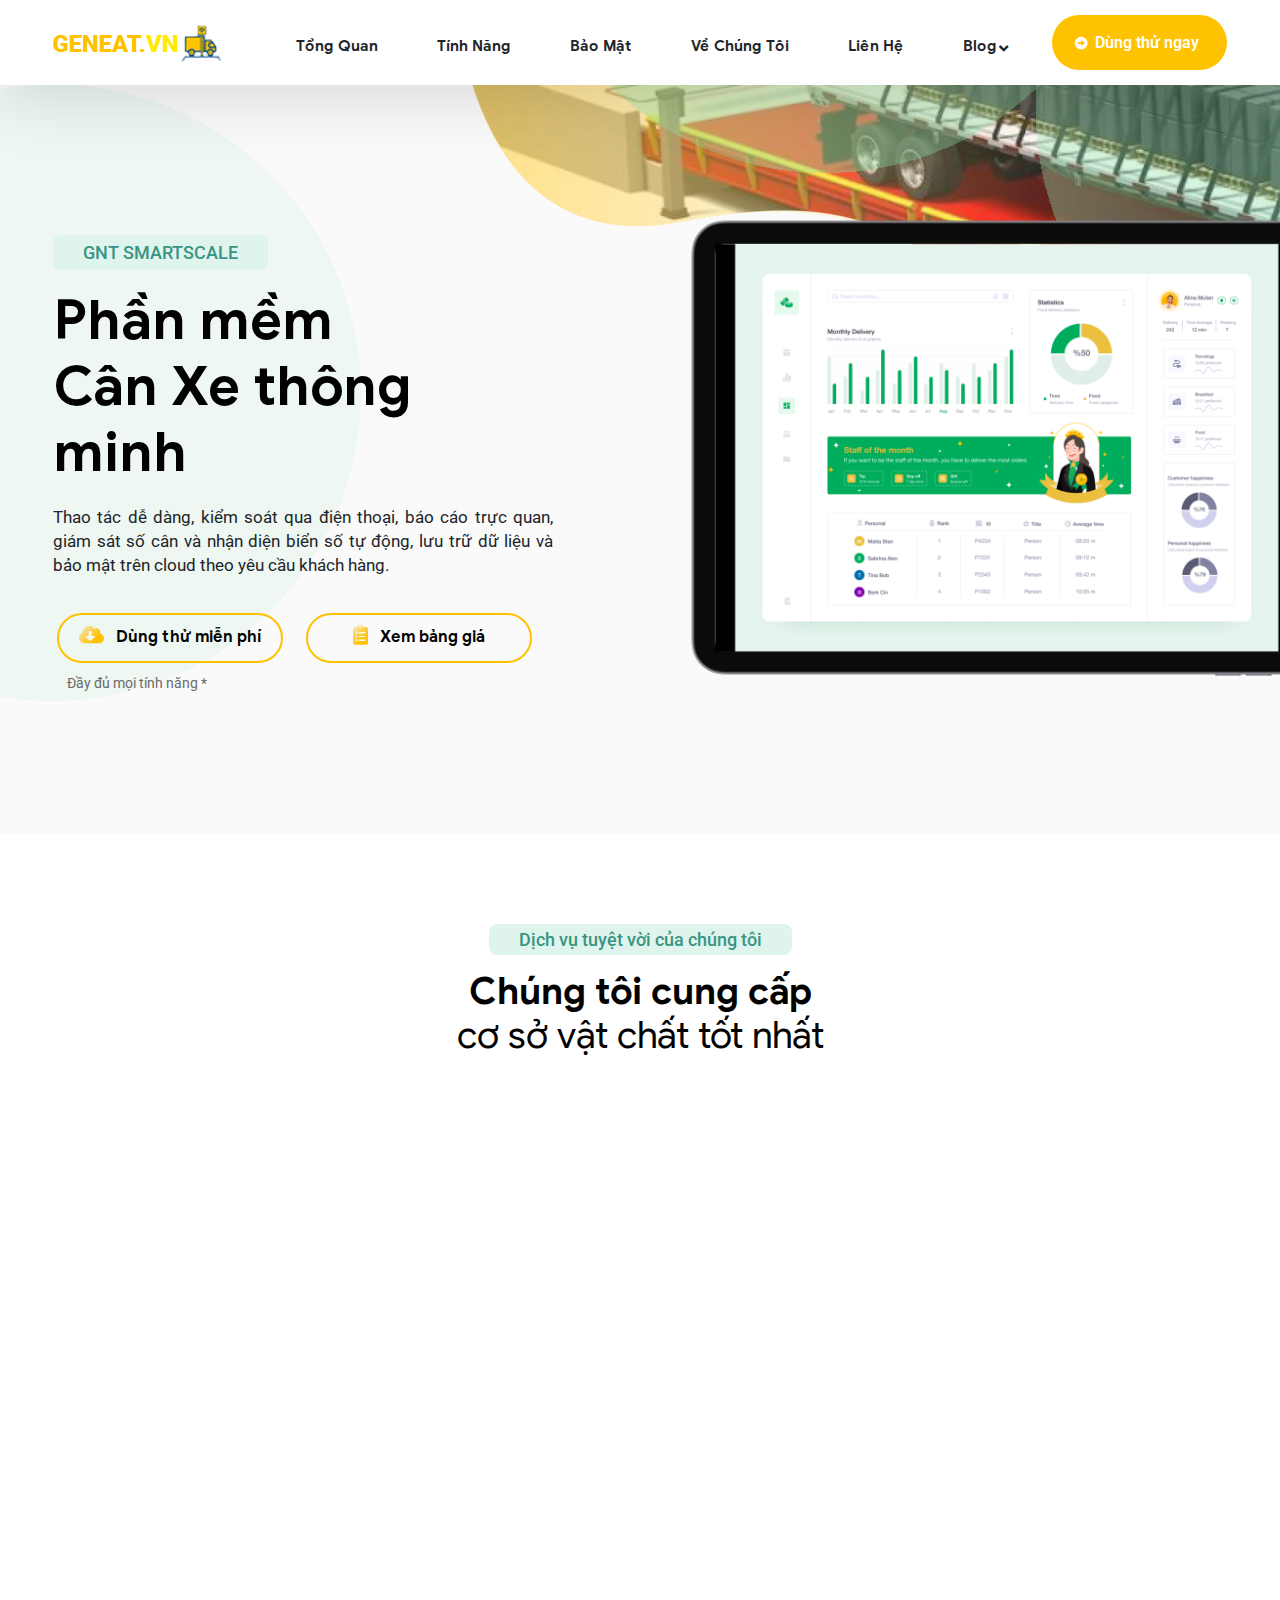
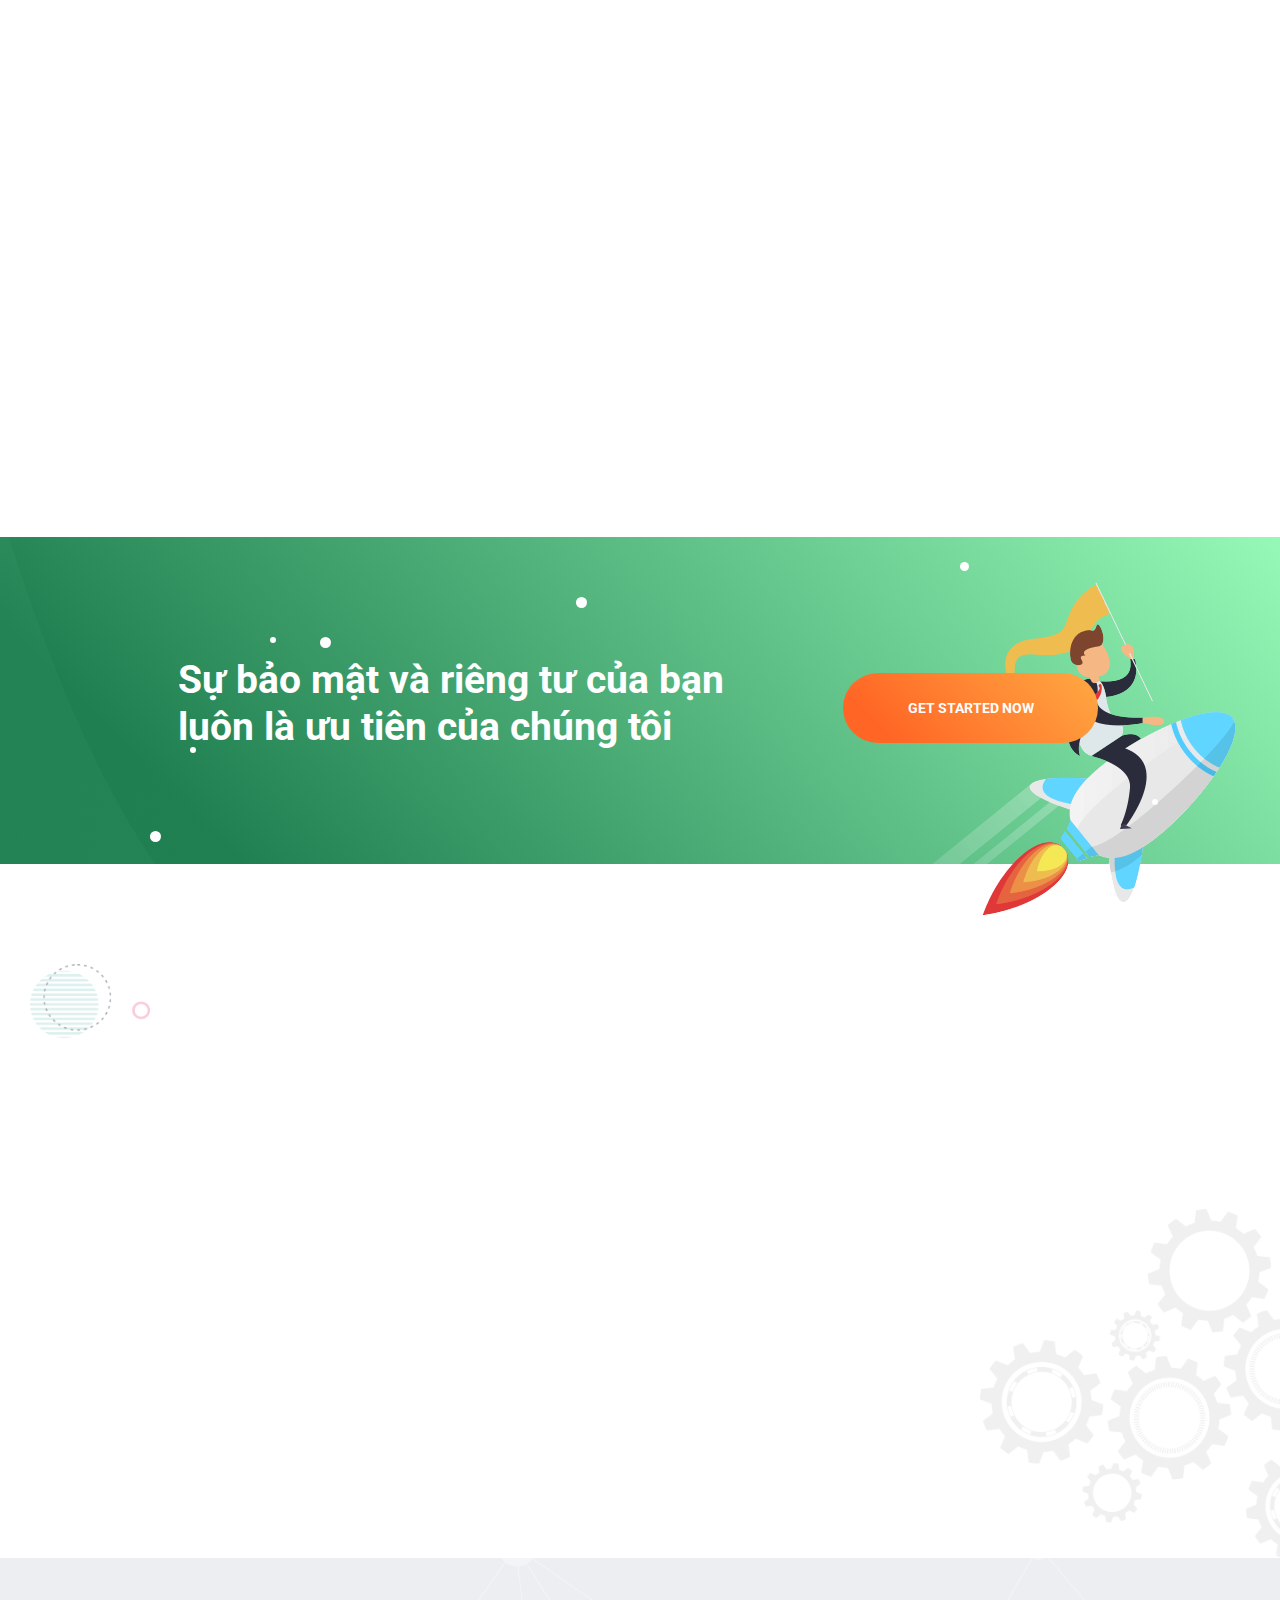
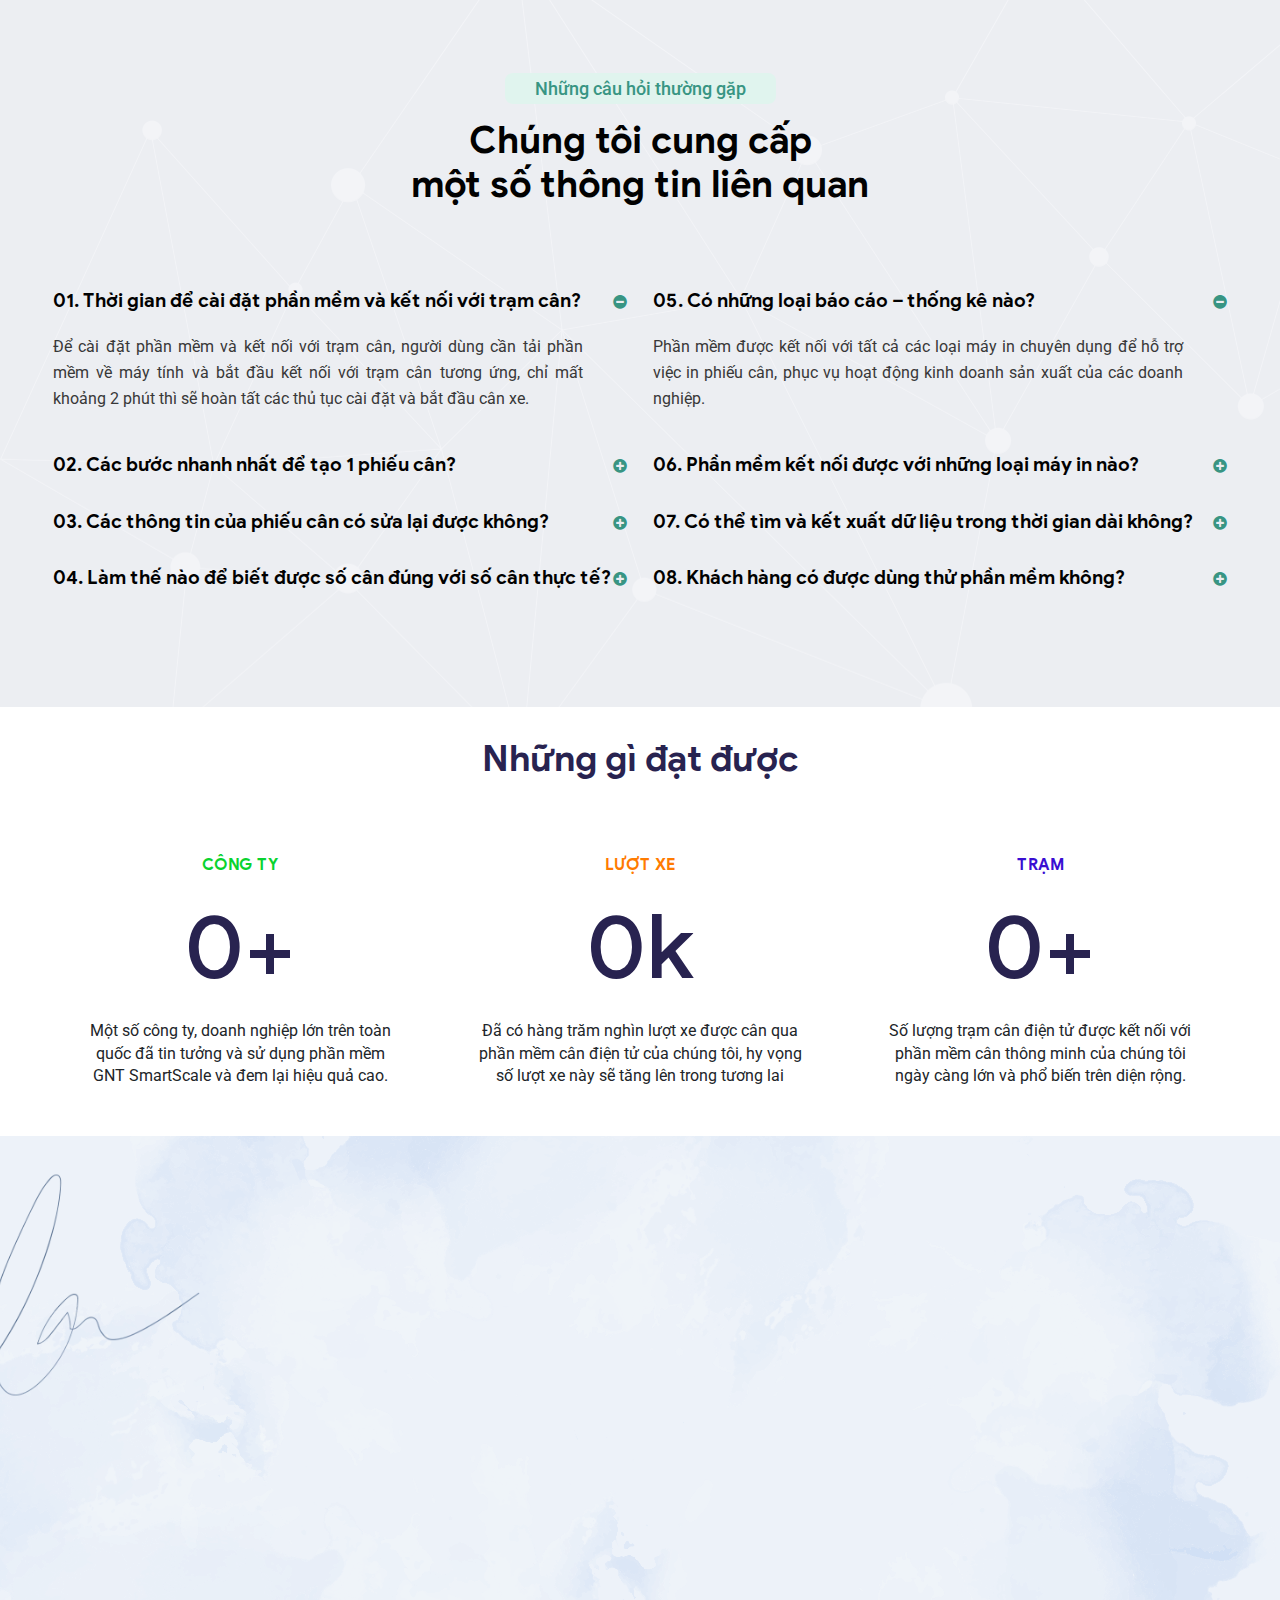
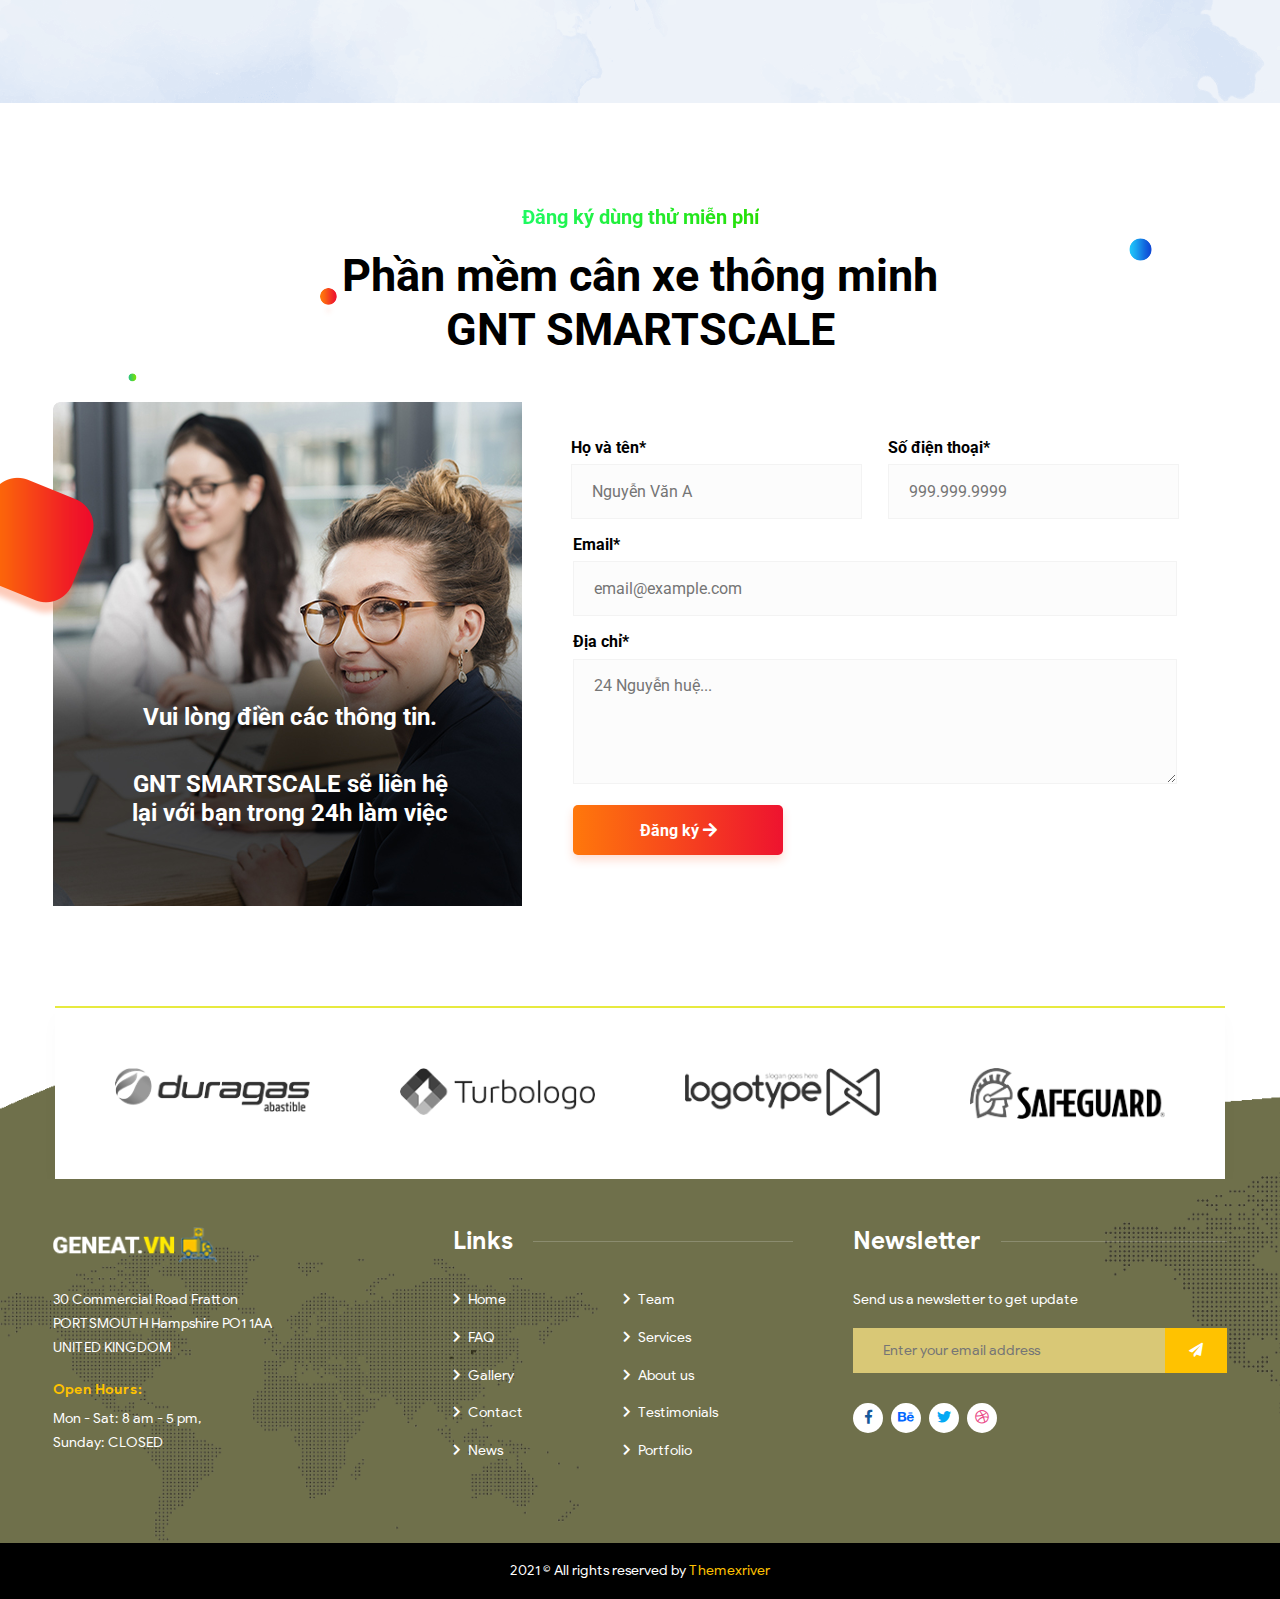
==== index.html @ 942cdf03 "First commit" ====
<!DOCTYPE html>
<html lang="en">
<head>
    <meta charset="UTF-8">
<!--    https://html.themexriver.com/Saasio/assets/img/its-2/about/ab2.jpg-->
    <title>Test</title>
    <link rel="stylesheet" href="assets/css/bootstrap.min.css">
    <link rel="stylesheet" href="assets/css/animate.css">
    <link rel="stylesheet" href="assets/css/fontawesome-all.css">
    <link rel="stylesheet" href="assets/css/owl.carousel.css">
    <link rel="stylesheet" href="assets/css/it-source.css">
    <link rel="stylesheet" href="assets/css/flaticon-8.css">
    <link rel="stylesheet" href="assets/css/business-1.css">
    <link rel="stylesheet" href="assets/css/business-2.css">
    <link rel="stylesheet" href="assets/css/style.css">
</head>
<body class="saas-classic">
<!-- preloader - start -->
<div id="preloader" class="saas-classic-preloader"></div>
<div class="up">
    <a href="#" id="scrollup" class="saas-classic-scrollup text-center"><i class="fas fa-angle-up"></i></a>
</div>
<!-- Start of header section
    ============================================= -->
<header id="header_main" class="saas_two_main_header">
    <div class="container">
        <div class="s_main_menu">
            <div class="row">
                <div class="col-md-2">
                    <div class="brand_logo">
                        <a href="!#"><img src="assets/img/saas-c/logo/logo.png" alt=""></a>
                    </div>
                </div>
                <div class="col-md-10">
                    <div class="main_menu_list clearfix float-right">
                        <nav class="s2-main-navigation  clearfix ul-li">
                            <ul id="main-nav" class="navbar-nav text-capitalize clearfix">
                                <li><a href="about.html" target="_blank">Tổng quan</a></li>
                                <li><a href="team.html" target="_blank">Tính năng</a></li>
                                <li><a href="service.html" target="_blank">Bảo mật</a></li>
                                <li><a href="contact.html" target="_blank">Về chúng tôi</a></li>
                                <li><a href="contact.html" target="_blank">Liên hệ</a></li>
                                <li class="dropdown">
                                    <a href="#">Blog</a>
                                    <ul class="dropdown-menu clearfix">
                                        <li><a target="_blank" href="blog.html">Blog Page</a></li>
                                        <li><a target="_blank" href="blog-single.html">Blog Details</a></li>
                                    </ul>
                                </li>
                            </ul>
                        </nav>
                        <div class="saas_sign_up_btn text-center">
                            <a href="#!"> Dùng thử ngay</a>
                        </div>
                    </div>
                </div>
            </div>
        </div>
        <!-- //desktop menu -->
        <div class="s2-mobile_menu relative-position">
            <div class="s2-mobile_menu_button s2-open_mobile_menu">
                <i class="fas fa-bars"></i>
            </div>
            <div class="s2-mobile_menu_wrap">
                <div class="mobile_menu_overlay s2-open_mobile_menu"></div>
                <div class="s2-mobile_menu_content">
                    <div class="s2-mobile_menu_close s2-open_mobile_menu">
                        <i class="far fa-times-circle"></i>
                    </div>
                    <div class="m-brand-logo text-center">
                        <a href="!#"><img src="assets/img/saas-c/logo/logo.png" alt=""></a>
                    </div>
                    <nav class="s2-mobile-main-navigation  clearfix ul-li">
                        <ul id="m-main-nav" class="navbar-nav text-capitalize clearfix">
                            <li><a href="about.html" target="_blank">Tổng quan</a></li>
                            <li><a href="team.html" target="_blank">Tính năng</a></li>
                            <li><a href="service.html" target="_blank">Bảo mật</a></li>
                            <li><a href="contact.html" target="_blank">Về chúng tôi</a></li>
                            <li><a href="contact.html" target="_blank">Liên hệ</a></li>
                            <li class="dropdown">
                                <a href="#">Blog</a>
                                <ul class="dropdown-menu clearfix">
                                    <li><a target="_blank" href="blog.html">Blog Page</a></li>
                                    <li><a target="_blank" href="blog-single.html">Blog Details</a></li>
                                </ul>
                            </li>
                        </ul>
                    </nav>
                </div>
            </div>
        </div>
    </div>
</header>
<!-- End of header section
    ============================================= -->

<!-- Start of Banner section
    ============================================= -->
<section id="saas_two_banner" class="saas_two_banner_section relative-position">
    <div class="container">
        <div class="row">
            <div class="col-md-12">
                <div class="s2-banner_area relative-position">
                    <div class="s2-banner_content saas2-headline pera-content">
                        <span class="s2-tilte_tag">GNT SMARTSCALE</span>
                        <h1>Phần mềm <br>Cân Xe thông minh
                        </h1>
                        <p>Thao tác dễ dàng, kiểm soát qua điện thoại, báo cáo trực quan, giám sát số cân và nhận diện biển số tự động, lưu trữ dữ liệu và bảo mật trên cloud theo yêu cầu khách hàng.</p>
                        <div class="banner_btn">
                            <a href="#"><i class="fas fa-cloud-download-alt"></i> Dùng thử miễn phí</a>
                            <a href="#"><i class="fas fa-clipboard-list"></i> Xem bảng giá</a>
                            <span>Đầy đủ mọi tính năng *</span>
                        </div>
                    </div>
                    <div class="banner_mockup">
                        <img src="assets/img/saas-c/banner/b-laptop.png" alt="">
                    </div>
                </div>
            </div>
        </div>
    </div>
    <div class="s2-banner_shape1 position-absolute" data-parallax='{"y" : 100}'><img src="assets/img/saas-c/banner/b-shape4.png" alt=""></div>
    <div class="s2-banner_shape2 position-absolute"><img src="assets/img/saas-c/banner/b-shape3.png" alt=""></div>
    <div class="s2-banner_shape3 position-absolute"><img src="assets/img/saas-c/banner/b-shape2.png" alt=""></div>
</section>
<!-- End of Banner section
    ============================================= -->

<!-- Start of service  section
    ============================================= -->
<section id="saas_two_service" class="saas_two_service_section">
    <div class="container">
        <div class="saas_two_section_title saas2-headline text-center">
            <span class="title_tag">Dịch vụ tuyệt vời của chúng tôi</span>
            <h2>Chúng tôi cung cấp <span><br>cơ sở vật chất tốt nhất
                    </span> </h2>
        </div>
        <!-- /section title -->
        <div class="service_content">
            <div class="row justify-content-md-center">
                <div class="col-lg-4 col-md-6  wow fadeFromUp" data-wow-delay="0ms" data-wow-duration="1500ms">
                    <div class="service_content_box relative-position">
                        <div class="service_icon_box relative-position">
                            <div class="upper_icon">
                                <svg height="463pt" viewBox="0 -8 463.99398 463" width="463pt" xmlns="http://www.w3.org/2000/svg"> <path d="m384 48.496094c0-13.253906-10.746094-24-24-24h-24c0-13.253906-10.746094-24-24-24s-24 10.746094-24 24h-32c0-13.253906-10.746094-24-24-24s-24 10.746094-24 24h-32c0-13.253906-10.746094-24-24-24s-24 10.746094-24 24h-32c0-13.253906-10.746094-24-24-24s-24 10.746094-24 24h-24c-13.253906 0-24 10.746094-24 24v336c0 4.417968 3.582031 8 8 8h24v24c0 4.417968 3.582031 8 8 8h210.664062c.105469 0 .183594-.054688.28125-.054688 42.371094 29.222656 97.617188 32 142.707032 7.167969 45.089844-24.828125 72.277344-73.003906 70.234375-124.433594-2.042969-51.433593-32.96875-97.296875-79.886719-118.472656zm-80-24c0-4.417969 3.582031-8 8-8s8 3.582031 8 8v24h-16zm-80 0c0-4.417969 3.582031-8 8-8s8 3.582031 8 8v24h-16zm-80 0c0-4.417969 3.582031-8 8-8s8 3.582031 8 8v24h-16zm-80 0c0-4.417969 3.582031-8 8-8s8 3.582031 8 8v24h-16zm-48 24c0-4.417969 3.582031-8 8-8h24v16c0 4.417968 3.582031 8 8 8h32c4.417969 0 8-3.582032 8-8v-16h32v16c0 4.417968 3.582031 8 8 8h32c4.417969 0 8-3.582032 8-8v-16h32v16c0 4.417968 3.582031 8 8 8h32c4.417969 0 8-3.582032 8-8v-16h32v16c0 4.417968 3.582031 8 8 8h32c4.417969 0 8-3.582032 8-8v-16h24c4.417969 0 8 3.582031 8 8v40h-352zm32 344h170.265625c4.082031 5.671875 8.597656 11.019531 13.503906 16h-183.769531zm400-80c0 66.273437-53.726562 120-120 120s-120-53.726563-120-120c0-66.273438 53.726562-120 120-120 66.242188.074218 119.925781 53.757812 120 120zm-120-136c-47.785156-.03125-92.074219 25.03125-116.648438 66.011718-24.574218 40.976563-25.824218 91.855469-3.289062 133.988282h-192.0625v-272h352v78.023437c-12.957031-3.996093-26.441406-6.027343-40-6.023437zm0 0"/> <path d="m72 136.496094c-13.253906 0-24 10.746094-24 24s10.746094 24 24 24 24-10.746094 24-24-10.746094-24-24-24zm0 32c-4.417969 0-8-3.582032-8-8 0-4.417969 3.582031-8 8-8s8 3.582031 8 8c0 4.417968-3.582031 8-8 8zm0 0"/> <path d="m152 136.496094c-13.253906 0-24 10.746094-24 24s10.746094 24 24 24 24-10.746094 24-24-10.746094-24-24-24zm0 32c-4.417969 0-8-3.582032-8-8 0-4.417969 3.582031-8 8-8s8 3.582031 8 8c0 4.417968-3.582031 8-8 8zm0 0"/> <path d="m232 136.496094c-13.253906 0-24 10.746094-24 24s10.746094 24 24 24 24-10.746094 24-24-10.746094-24-24-24zm0 32c-4.417969 0-8-3.582032-8-8 0-4.417969 3.582031-8 8-8s8 3.582031 8 8c0 4.417968-3.582031 8-8 8zm0 0"/> <path d="m72 200.496094c-13.253906 0-24 10.746094-24 24s10.746094 24 24 24 24-10.746094 24-24-10.746094-24-24-24zm0 32c-4.417969 0-8-3.582032-8-8 0-4.417969 3.582031-8 8-8s8 3.582031 8 8c0 4.417968-3.582031 8-8 8zm0 0"/> <path d="m152 200.496094c-13.253906 0-24 10.746094-24 24s10.746094 24 24 24 24-10.746094 24-24-10.746094-24-24-24zm0 32c-4.417969 0-8-3.582032-8-8 0-4.417969 3.582031-8 8-8s8 3.582031 8 8c0 4.417968-3.582031 8-8 8zm0 0"/> <path d="m72 264.496094c-13.253906 0-24 10.746094-24 24s10.746094 24 24 24 24-10.746094 24-24-10.746094-24-24-24zm0 32c-4.417969 0-8-3.582032-8-8 0-4.417969 3.582031-8 8-8s8 3.582031 8 8c0 4.417968-3.582031 8-8 8zm0 0"/> <path d="m152 264.496094c-13.253906 0-24 10.746094-24 24s10.746094 24 24 24 24-10.746094 24-24-10.746094-24-24-24zm0 32c-4.417969 0-8-3.582032-8-8 0-4.417969 3.582031-8 8-8s8 3.582031 8 8c0 4.417968-3.582031 8-8 8zm0 0"/> <path d="m224 312.496094c0 57.4375 46.5625 104 104 104s104-46.5625 104-104-46.5625-104-104-104c-57.410156.066406-103.933594 46.589844-104 104zm192 0h-16c-4.417969 0-8 3.582031-8 8 0 4.417968 3.582031 8 8 8h14.472656c-7.214844 38.722656-39.253906 67.953125-78.472656 71.59375v-15.59375c0-4.417969-3.582031-8-8-8s-8 3.582031-8 8v15.59375c-39.21875-3.640625-71.257812-32.871094-78.472656-71.59375h14.472656c4.417969 0 8-3.582032 8-8 0-4.417969-3.582031-8-8-8h-16c.058594-45.46875 34.722656-83.421875 80-87.589844v15.589844c0 4.417968 3.582031 8 8 8s8-3.582032 8-8v-15.589844c45.277344 4.167969 79.941406 42.121094 80 87.589844zm0 0"/> <path d="m329.71875 308.65625-11.0625-16.597656c-2.453125-3.675782-7.421875-4.667969-11.097656-2.21875-3.675782 2.453125-4.667969 7.421875-2.214844 11.097656l16 24c1.261719 1.882812 3.261719 3.144531 5.503906 3.472656.382813.058594.765625.089844 1.152344.085938 1.871094.003906 3.683594-.652344 5.121094-1.847656l48-40c3.398437-2.828126 3.859375-7.875 1.03125-11.269532-2.828125-3.398437-7.875-3.863281-11.273438-1.035156zm0 0"/> </svg>
                            </div>
                            <div class="lower_icon">
                                <svg version="1.1"  xmlns="http://www.w3.org/2000/svg" xmlns:xlink="http://www.w3.org/1999/xlink" x="0px" y="0px" viewBox="0 0 512 512"  xml:space="preserve"> <g> <g> <path d="M256,0c-74.439,0-135,60.561-135,135s60.561,135,135,135s135-60.561,135-135S330.439,0,256,0z"/> </g> </g> <g> <g> <path d="M423.966,358.195C387.006,320.667,338.009,300,286,300h-60c-52.008,0-101.006,20.667-137.966,58.195 C51.255,395.539,31,444.833,31,497c0,8.284,6.716,15,15,15h420c8.284,0,15-6.716,15-15 C481,444.833,460.745,395.539,423.966,358.195z"/> </g> </g> </svg>
                            </div>
                        </div>
                        <div class="service_text_box saas2-headline pera-content">
                            <h3>Giao diện thân thiện</h3>
                            <p>Tích hợp các thông tin cơ bản và đầy đủ nhất của một phiếu cân, nhưng vẫn tối ưu được thao tác, chỉ mất 5-6s/lần cân.</p>
                        </div>
                    </div>
                </div>
                <!-- /service-content -->
                <div class="col-lg-4 col-md-6 wow fadeFromUp" data-wow-delay="300ms" data-wow-duration="1500ms">
                    <div class="service_content_box relative-position">
                        <div class="service_icon_box relative-position">
                            <div class="upper_icon">
                                <svg version="1.1"  xmlns="http://www.w3.org/2000/svg" xmlns:xlink="http://www.w3.org/1999/xlink" x="0px" y="0px" viewBox="0 0 512 512"  xml:space="preserve"> <g> <g> <path d="M503.706,230.013h-10.817c-5.851-53.728-29.947-104.087-68.381-142.522c-23.295-23.295-50.978-41.316-81.129-53.21 h118.012c3.47,10.273,13.193,17.693,24.622,17.693c14.329,0,25.987-11.658,25.987-25.987C512,11.658,500.342,0,486.013,0 c-11.43,0-21.152,7.42-24.622,17.693H281.987v-9.4c0-4.58-3.713-8.294-8.294-8.294h-35.387c-4.58,0-8.294,3.713-8.294,8.294v9.4 H50.609C47.139,7.42,37.417,0,25.987,0C11.658,0,0,11.658,0,25.987c0,14.329,11.658,25.987,25.987,25.987 c11.43,0,21.152-7.42,24.622-17.693h118.013c-30.153,11.894-57.834,29.915-81.13,53.212 c-38.435,38.434-62.53,88.793-68.381,142.521H8.294c-4.58,0-8.294,3.713-8.294,8.294v35.387c0,4.58,3.713,8.294,8.294,8.294H43.68 c4.58,0,8.294-3.713,8.294-8.294v-35.387c0-4.58-3.713-8.294-8.294-8.294h-7.882c5.779-49.305,28.091-95.46,63.424-130.792 c35.331-35.331,81.487-57.644,130.791-63.423v7.882c0,3.236,1.858,6.032,4.562,7.399l-109.95,236.815 c-1.295,2.789-0.94,6.065,0.921,8.513c0.563,0.741,54.672,72.695,59.892,147.406c-10.096,3.568-17.351,13.204-17.351,24.506 v17.693c0,14.329,11.658,25.987,25.987,25.987h123.853c14.329,0,25.987-11.658,25.987-25.987V468.32 c0-11.303-7.255-20.937-17.35-24.505c5.221-74.595,59.33-146.668,59.892-147.406c1.861-2.447,2.216-5.724,0.921-8.513 L277.425,51.079c2.704-1.367,4.562-4.163,4.562-7.399v-7.882c49.305,5.779,95.46,28.091,130.792,63.424 c35.332,35.332,57.644,81.488,63.423,130.792h-7.882c-4.58,0-8.294,3.713-8.294,8.294v35.387c0,4.58,3.713,8.294,8.294,8.294 h35.387c4.58,0,8.294-3.713,8.294-8.294v-35.387C512,233.726,508.287,230.013,503.706,230.013z M486.013,16.587 c5.183,0,9.4,4.217,9.4,9.4c0,5.183-4.217,9.4-9.4,9.4s-9.4-4.217-9.4-9.4C476.613,20.804,480.83,16.587,486.013,16.587z M25.987,35.387c-5.183,0-9.4-4.217-9.4-9.4c0-5.183,4.217-9.4,9.4-9.4c5.183,0,9.4,4.217,9.4,9.4 C35.387,31.17,31.17,35.387,25.987,35.387z M35.387,265.4H16.587V246.6H26.61c0.019,0,0.038,0.002,0.056,0.002 c0.016,0,0.03-0.002,0.045-0.002h8.675V265.4z M246.6,16.587H265.4v18.799H246.6V16.587z M327.326,468.32v17.693 c0,5.183-4.216,9.4-9.4,9.4H194.073c-5.183,0-9.4-4.217-9.4-9.4V468.32c0-5.183,4.216-9.4,9.4-9.4h123.853 C323.11,458.92,327.326,463.137,327.326,468.32z M370.271,290.443c-11.983,16.831-55.262,82.018-60.229,151.889H201.958 c-4.967-69.871-48.246-135.058-60.229-151.889L247.706,62.184v195.374c-15.215,3.731-26.54,17.479-26.54,33.828 c0,19.207,15.626,34.834,34.834,34.834s34.834-15.627,34.834-34.834c0-16.35-11.325-30.096-26.54-33.828V62.184L370.271,290.443z M256,273.14c10.061,0,18.246,8.185,18.246,18.246c0,10.061-8.185,18.246-18.246,18.246s-18.246-8.185-18.246-18.246 S245.939,273.14,256,273.14z M495.413,265.4h-18.799V246.6h8.676c0.016,0,0.03,0.002,0.045,0.002c0.019,0,0.038-0.002,0.056-0.002 h10.021V265.4z"/> </g> </g> <g> </g> <g> </g> <g> </g> <g> </g> <g> </g> <g> </g> <g> </g> <g> </g> <g> </g> <g> </g> <g> </g> <g> </g> <g> </g> <g> </g> <g> </g> </svg>
                            </div>
                            <div class="lower_icon">
                                <svg version="1.1"  xmlns="http://www.w3.org/2000/svg" xmlns:xlink="http://www.w3.org/1999/xlink" x="0px" y="0px" viewBox="0 0 512 512"  xml:space="preserve"> <g> <g> <path d="M0,45.511V307.2h512V45.511H0z M221.176,96.021l24.136,24.136l-45.511,45.511l-24.136-24.136L221.176,96.021z M290.823,256.69l-24.136-24.136l45.511-45.511l24.136,24.136L290.823,256.69z M199.801,256.69l-24.136-24.136L312.198,96.021 l24.136,24.136L199.801,256.69z"/> </g> </g> <g> <g> <polygon points="512,398.222 512,341.333 0,341.333 0,398.222 182.044,398.222 182.044,432.356 108.089,432.356 108.089,466.489 403.911,466.489 403.911,432.356 329.956,432.356 329.956,398.222 "/> </g> </g> </svg>
                            </div>
                        </div>
                        <div class="service_text_box saas2-headline pera-content">
                            <h3>Tương thích cao</h3>
                            <p>Phần mềm tương thích được với mọi loại đầu cân khác nhau, tất cả chỉ mất thời gian căn chỉnh tối đa khoảng 20-25s.</p>
                        </div>
                    </div>
                </div>
                <!-- /service-content -->
                <div class="col-lg-4 col-md-6 wow fadeFromUp" data-wow-delay="600ms" data-wow-duration="1500ms">
                    <div class="service_content_box relative-position">
                        <div class="service_icon_box relative-position">
                            <div class="upper_icon">
                                <svg version="1.1"  xmlns="http://www.w3.org/2000/svg" xmlns:xlink="http://www.w3.org/1999/xlink" x="0px" y="0px" viewBox="0 0 512 512"  xml:space="preserve"> <g> <g> <path d="M437.4,95.856L437.4,95.856L512,21.277L490.79,0.06L416.289,74.54H93.872V10.669H63.871V74.54H0v30.001h63.871v343.528 h343.528v63.871H437.4v-63.871h63.871v-30.001H437.4V95.856z M93.872,104.542h292.407L93.872,396.864V104.542z M407.4,418.069 h-0.001H115.096L407.4,125.85V418.069z"></path> </g> </g> <g> </g></svg> </div><div class="lower_icon"> <svg version="1.1"  xmlns="http://www.w3.org/2000/svg" xmlns:xlink="http://www.w3.org/1999/xlink" x="0px" y="0px" viewBox="0 0 512 512"  xml:space="preserve"> <g> <g> <path d="M437.4,95.856L437.4,95.856L512,21.277L490.79,0.06L416.289,74.54H93.872V10.669H63.871V74.54H0v30.001h63.871v343.528 h343.528v63.871H437.4v-63.871h63.871v-30.001H437.4V95.856z M93.872,104.542h292.407L93.872,396.864V104.542z M407.4,418.069 h-0.001H115.096L407.4,125.85V418.069z"></path> </g> </g> <g> </g></svg>
                        </div>
                        </div>
                        <div class="service_text_box saas2-headline pera-content">
                            <h3>Giám sát qua Điện thoại</h3>
                            <p>Bất cứ ở nơi nào, chỉ cần tải app về máy là người dùng có thể kiểm soát và quản lý một cách dễ dàng, mọi lúc mọi nơi.</p>
                        </div>
                    </div>
                </div>
                <!-- /service-content -->
                <div class="col-lg-4 col-md-6 wow fadeFromUp" data-wow-delay="0ms" data-wow-duration="1500ms">
                    <div class="service_content_box relative-position">
                        <div class="service_icon_box relative-position">
                            <div class="upper_icon">
                                <svg version="1.1"  xmlns="http://www.w3.org/2000/svg" xmlns:xlink="http://www.w3.org/1999/xlink" x="0px" y="0px" viewBox="0 0 512.002 512.002"  xml:space="preserve"> <g> <g> <path d="M507.461,355.884l-108.127-46.461l19.47-8.283c3.812-1.623,5.589-6.028,3.966-9.84c-1.621-3.812-6.024-5.59-9.841-3.966 l-35.615,15.152l-121.312,51.611l-121.311-51.611c-0.005-0.002-0.009-0.003-0.014-0.005L26.586,256.495l105.18-45.193 l121.297,51.604c0.939,0.399,1.939,0.599,2.938,0.599c0.999,0,1.999-0.2,2.938-0.599l121.297-51.604l105.179,45.194 l-44.713,19.022c-3.814,1.621-5.59,6.027-3.967,9.839c1.622,3.812,6.025,5.591,9.841,3.966l60.86-25.892 c2.764-1.175,4.56-3.886,4.565-6.89c0.006-3.004-1.781-5.721-4.541-6.906l-108.126-46.461l108.102-45.99 c2.764-1.175,4.56-3.886,4.565-6.89c0.006-3.004-1.781-5.721-4.541-6.906L258.962,36.613c-1.892-0.813-4.032-0.813-5.924,0 L97.815,103.31c-3.807,1.636-5.567,6.048-3.931,9.855c1.637,3.806,6.048,5.568,9.855,3.931L256,51.672l229.414,98.576L256,247.848 l-229.413-97.6l49.421-21.236c3.807-1.636,5.567-6.048,3.931-9.854c-1.637-3.806-6.047-5.568-9.855-3.931L4.541,143.39 c-2.76,1.185-4.547,3.902-4.541,6.906c0.006,3.003,1.802,5.714,4.565,6.89l108.102,45.991L4.541,249.637 c-2.76,1.185-4.547,3.902-4.541,6.906c0.006,3.004,1.802,5.714,4.565,6.89l108.102,45.991L4.541,355.884 c-2.76,1.185-4.547,3.902-4.541,6.906c0.006,3.003,1.802,5.714,4.565,6.89l248.497,105.719c0.939,0.399,1.939,0.599,2.938,0.599 c0.999,0,1.999-0.2,2.938-0.599l38.029-16.178c3.812-1.623,5.589-6.028,3.966-9.84c-1.623-3.814-6.029-5.588-9.841-3.966 l-35.091,14.929L26.586,362.742l105.18-45.193l121.297,51.604c0.939,0.399,1.939,0.599,2.938,0.599c0.999,0,1.999-0.2,2.938-0.599 l121.297-51.604l105.18,45.194l-166.55,70.855c-3.812,1.623-5.589,6.028-3.966,9.84c1.622,3.814,6.028,5.588,9.841,3.966 l182.696-77.724c2.764-1.175,4.56-3.886,4.565-6.89C512.008,359.786,510.221,357.069,507.461,355.884z"/> </g> </g> </svg>
                            </div>
                            <div class="lower_icon">
                                <svg version="1.1"  xmlns="http://www.w3.org/2000/svg" xmlns:xlink="http://www.w3.org/1999/xlink" x="0px" y="0px" viewBox="0 0 512 512"  xml:space="preserve"> <g> <g> <g> <path d="M469.333,170.667H106.667c-19.781,0-36.667,13.292-41.375,32.427c-0.021,0.073-0.052,0.156-0.073,0.229L2.771,414.177 c-0.677,2.302-0.563,4.771,0.333,7C9.646,437.469,25.167,448,42.667,448h362.667c19.104,0,35.719-12.646,40.938-30.948 c0.094-0.229,0.177-0.458,0.25-0.698l63.375-189.833c0.208-0.604,0.344-1.229,0.438-1.854C511.448,220.719,512,217,512,213.333 C512,189.802,492.865,170.667,469.333,170.667z"/> <path d="M9.135,285.396c0.521,0.083,1.031,0.115,1.542,0.115c4.656,0,8.865-3.052,10.219-7.635l23.771-80.271 c0.031-0.125,0.063-0.24,0.094-0.365c7.292-28.208,32.74-47.906,61.906-47.906h328.708c3.469,0,6.719-1.688,8.719-4.521 c1.99-2.823,2.49-6.448,1.333-9.719c-6.042-17-22.156-28.427-40.094-28.427h-198.25l-39.542-39.542c-2-2-4.708-3.125-7.542-3.125 H42.667C19.135,64,0,83.135,0,106.667v168.177C0,280.146,3.896,284.635,9.135,285.396z"/> </g> </g> </g> </svg>
                            </div>
                        </div>
                        <div class="service_text_box saas2-headline pera-content">
                            <h3>Tích hợp Camera</h3>
                            <p>Bất cứ ở nơi nào, chỉ cần tải app về máy là người dùng có thể kiểm soát và quản lý một cách dễ dàng, mọi lúc mọi nơi.</p>
                        </div>
                    </div>
                </div>
                <!-- /service-content -->
                <div class="col-lg-4 col-md-6 wow fadeFromUp" data-wow-delay="300ms" data-wow-duration="1500ms">
                    <div class="service_content_box relative-position">
                        <div class="service_icon_box relative-position">
                            <div class="upper_icon">
                                <svg version="1.1"  xmlns="http://www.w3.org/2000/svg" xmlns:xlink="http://www.w3.org/1999/xlink" x="0px" y="0px" viewBox="0 0 496 496"  xml:space="preserve"> <g> <g> <path d="M402.524,432l-18.52-55.568c-6.472-19.4-22.984-33.72-43.112-37.384l-53.464-9.728v-4.144 c9.304-5.4,17.4-12.624,23.848-21.176h16.152c13.232,0,24-10.768,24-24v-96c0-57.344-46.656-104-104-104s-104,46.656-104,104v56 c0,15.424,10.968,28.328,25.512,31.336c4.488,22.992,18.856,42.448,38.488,53.84v4.144l-53.472,9.728 c-20.12,3.664-36.64,17.984-43.104,37.384l-3.2,9.608l-27.248-27.248c-3.12-3.12-3.12-8.2,0-11.32l31.6-31.592l-59.312-59.312 L16.98,292.28c-10.576,10.576-16.4,24.64-16.4,39.6s5.824,29.016,16.4,39.592l108.12,108.12C135.676,490.168,149.74,496,164.7,496 c14.96,0,29.016-5.832,39.344-16.168l38.968-35.704L230.86,432H402.524z M335.428,280c0,4.416-3.592,8-8,8H320.7 c2.32-5.288,4.08-10.864,5.216-16.664c3.424-0.712,6.576-2.072,9.512-3.784V280z M327.428,253.776v-27.552 c4.76,2.776,8,7.88,8,13.776S332.188,251,327.428,253.776z M167.428,253.776c-4.76-2.776-8-7.88-8-13.776s3.24-11,8-13.776 V253.776z M167.428,200v9.136c-2.848,0.744-5.52,1.864-8,3.312V184c0-48.52,39.48-88,88-88s88,39.48,88,88v28.448 c-2.48-1.448-5.152-2.576-8-3.312V200h-8c-23.656,0-45.896-9.216-62.632-25.944l-9.368-9.368l-9.368,9.368 C221.324,190.784,199.084,200,175.428,200H167.428z M183.428,256v-40.304c24.024-1.808,46.424-11.72,64-28.432 c17.576,16.712,39.976,26.632,64,28.432V256c0,11.664-3.184,22.576-8.656,32h-55.344v16h42.192c-11.28,9.928-26.024,16-42.192,16 C212.14,320,183.428,291.288,183.428,256z M271.428,332.312v0.376l-24,24l-24-24v-0.376c7.584,2.384,15.64,3.688,24,3.688 S263.844,334.696,271.428,332.312z M126.02,381.488c4.616-13.856,16.416-24.088,30.792-26.712l55.92-10.16l34.696,34.696 l34.688-34.688l55.912,10.16c14.376,2.624,26.176,12.848,30.792,26.712L380.332,416H214.86l-31.16-31.16l-34.624,31.32 c-3.016,3.032-8.288,3.032-11.312,0l-17.472-17.472L126.02,381.488z M52.684,279.192l36.688,36.688l-8.688,8.688L43.996,287.88 L52.684,279.192z M192.964,468.296c-7.552,7.536-17.6,11.704-28.28,11.704c-10.68,0-20.728-4.168-28.288-11.72L28.276,360.168 c-7.552-7.552-11.712-17.6-11.712-28.28c0-10.688,4.16-20.736,11.712-28.288l4.4-4.4l36.688,36.688l-0.288,0.288 c-9.352,9.36-9.352,24.584,0,33.944l57.368,57.368c4.536,4.528,10.56,7.032,16.976,7.032s12.44-2.496,16.68-6.752l0.6-0.536 l36.856,36.856L192.964,468.296z M209.364,453.256l-36.776-36.776l10.568-9.552l36.712,36.712L209.364,453.256z"/> </g> </g> <g> <g> <path d="M471.428,0h-112c-13.232,0-24,10.768-24,24v64c0,13.232,10.768,24,24,24h21.368l-8.272,48.248l77.2-48.248h21.704 c13.232,0,24-10.768,24-24V24C495.428,10.768,484.66,0,471.428,0z M479.428,88c0,4.408-3.592,8-8,8h-26.296l-50.808,31.752 L399.772,96h-40.344c-4.408,0-8-3.592-8-8V24c0-4.408,3.592-8,8-8h112c4.408,0,8,3.592,8,8V88z"/> </g> </g> <g> <g> <rect x="367.428" y="32" width="96" height="16"/> </g> </g> <g> <g> <rect x="367.428" y="64" width="64" height="16"/> </g> </g> <g> <g> <rect x="447.428" y="64" width="16" height="16"/> </g> </g> <g> <g> <path d="M247.428,24C142.9,24,52.86,96.304,29.452,197.16l-15.16-25.272l-13.72,8.232l28.12,46.856l46.856-28.12l-8.232-13.72 l-21.68,13.008C68.308,105.88,151.276,40,247.428,40c21.016,0,41.752,3.12,61.632,9.28L313.796,34 C292.38,27.36,270.052,24,247.428,24z"/> </g> </g> <g> <g> <path d="M491.54,177.136l-46.856-28.12l-28.112,46.864l13.72,8.232l14-23.336c7.368,21.56,11.136,44.112,11.136,67.224 c0,47.576-16.48,94.088-46.392,130.96l12.424,10.08c32.224-39.712,49.968-89.808,49.968-141.04 c0-24.472-3.944-48.368-11.632-71.248l23.512,14.104L491.54,177.136z"/> </g> </g> <g> </svg>

                            </div>
                            <div class="lower_icon">
                                <svg version="1.1"  xmlns="http://www.w3.org/2000/svg" xmlns:xlink="http://www.w3.org/1999/xlink" x="0px" y="0px" viewBox="0 0 512 512"  xml:space="preserve"> <g> <g> <path d="M256,0c-74.439,0-135,60.561-135,135s60.561,135,135,135s135-60.561,135-135S330.439,0,256,0z"/> </g> </g> <g> <g> <path d="M423.966,358.195C387.006,320.667,338.009,300,286,300h-60c-52.008,0-101.006,20.667-137.966,58.195 C51.255,395.539,31,444.833,31,497c0,8.284,6.716,15,15,15h420c8.284,0,15-6.716,15-15 C481,444.833,460.745,395.539,423.966,358.195z"/> </g> </g> <g> </g> <g> </g> <g> </g> <g> </g> <g> </g> <g> </g> <g> </g> <g> </g> <g> </g> <g> </g> <g> </g> <g> </g> <g> </g> <g> </g> <g> </g> </svg>
                            </div>
                        </div>
                        <div class="service_text_box saas2-headline pera-content">
                            <h3>Giám sát số cân tự động</h3>
                            <p>Số cân của xe sẽ được cân thông qua hệ thống cân tự động của phần mềm. Cung cấp số liệu trực quan và chính xác nhất.</p>
                        </div>
                    </div>
                </div>
                <!-- /service-content -->
                <div class="col-lg-4 col-md-6 wow fadeFromUp" data-wow-delay="600ms" data-wow-duration="1500ms">
                    <div class="service_content_box relative-position">
                        <div class="service_icon_box relative-position">
                            <div class="upper_icon">
                                <svg height="504pt" viewBox="0 0 504.10605 504" width="504pt" xmlns="http://www.w3.org/2000/svg"><path d="m482.390625 134.929688 16.964844-17.457032.007812-.007812c3.050781-3.140625 4.753907-7.351563 4.742188-11.726563l-.144531-80.210937c.082031-6.738282-2.566407-13.222656-7.335938-17.988282-4.777344-4.703124-11.203125-7.363281-17.914062-7.414062l-82.367188-.0703125c-.183594.1679685-.695312.0195313-1.050781.0625005-4.164063.65625-7.992188 2.679687-10.878907 5.753906l-178.839843 178.847656c-59.933594-16.519531-124.039063 2.625-165.101563 49.300781-41.0625 46.679688-51.875 112.703125-27.855468 170.039063 24.023437 57.339844 78.671874 95.9375 140.742187 99.40625 3.023437.167968 6.039063.25 9.054687.25 50.695313.027344 98.492188-23.621094 129.230469-63.933594s40.890625-92.667969 27.445313-141.546875l14.605468-14.613281c2.84375-2.835938 4.277344-6.796875 3.902344-10.796875l-3.726562-40.78125 37.03125 3.382812c4 .371094 7.960937-1.058593 10.800781-3.898437 2.84375-2.839844 4.273437-6.796875 3.910156-10.796875l-3.378906-37.042969 37.042969 3.390625c4 .363281 7.949218-1.066406 10.789062-3.902344 2.839844-2.839843 4.273438-6.789062 3.914063-10.785156l-3.339844-37.148437 40.957031 3.683593c4.015625.351563 7.976563-1.113281 10.792969-3.996093zm-54.132813-16.753907c-3.996093-.359375-7.941406 1.074219-10.777343 3.910157-2.835938 2.835937-4.269531 6.785156-3.910157 10.777343l3.339844 37.144531-37.054687-3.390624c-4-.363282-7.953125 1.070312-10.792969 3.910156-2.839844 2.835937-4.269531 6.792968-3.90625 10.792968l3.386719 37.039063-37.039063-3.390625c-4-.363281-7.957031 1.066406-10.796875 3.910156-2.839843 2.839844-4.269531 6.796875-3.902343 10.796875l3.941406 43.15625-17.035156 17.039063c-2.203126 2.195312-3.003907 5.429687-2.085938 8.402344 18.550781 60.0625-3.535156 125.25-54.777344 161.664062-51.238281 36.417969-120.0625 35.84375-170.6875-1.425781s-71.617187-102.816407-52.0625-162.558594c19.550782-59.746094 75.234375-100.199219 138.097656-100.328125 14.691407.015625 29.296876 2.226562 43.332032 6.558594 2.972656.914062 6.203125.113281 8.402344-2.085938l182.34375-182.347656c.332031-.328125.6875-.628906 1.058593-.910156l81.410157.074218h.035156c2.257812 0 4.417968.90625 5.996094 2.515626 1.578124 1.613281 2.441406 3.789062 2.398437 6.046874l.148437 80.277344-.007812.023438-15.824219 16.285156zm0 0"/><path d="m83.929688 349.917969c-19.316407 19.316406-19.316407 50.636719.003906 69.953125 19.316406 19.316406 50.632812 19.316406 69.949218 0 19.316407-19.316406 19.320313-50.636719.003907-69.953125-19.332031-19.289063-50.625-19.289063-69.957031 0zm58.082031 58.082031c-12.757813 12.75-33.433594 12.742188-46.1875-.011719-12.75-12.753906-12.75-33.433593 0-46.1875 12.753906-12.753906 33.429687-12.761719 46.1875-.011719 12.746093 12.765626 12.75 33.441407.007812 46.210938zm0 0"/><path d="m367.089844 81.28125-130.6875 130.6875c-2.179688 2.105469-3.054688 5.226562-2.289063 8.160156.769531 2.9375 3.0625 5.226563 5.996094 5.996094s6.054687-.105469 8.164063-2.289062l130.683593-130.683594c2.175781-2.109375 3.042969-5.226563 2.277344-8.15625-.769531-2.929688-3.058594-5.21875-5.988281-5.988282-2.929688-.769531-6.046875.097657-8.15625 2.273438zm0 0"/><path d="m389.054688 61.164062c-1.566407 1.480469-2.457032 3.539063-2.457032 5.695313 0 2.152344.890625 4.214844 2.457032 5.691406 3.332031 3.144531 8.539062 3.144531 11.871093 0 1.570313-1.476562 2.460938-3.539062 2.460938-5.691406 0-2.15625-.890625-4.214844-2.460938-5.695313-3.332031-3.144531-8.539062-3.144531-11.871093 0zm0 0"/></svg>
                            </div>
                            <div class="lower_icon">
                                <svg version="1.1"  xmlns="http://www.w3.org/2000/svg" xmlns:xlink="http://www.w3.org/1999/xlink" x="0px" y="0px" viewBox="0 0 512 512"  xml:space="preserve"> <g> <g> <path d="M396,252.125H171V115c0-46.869,38.131-85,85-85s85,38.131,85,85v41.642h-25c-8.284,0-15,6.716-15,15s6.716,15,15,15h40 c8.284,0,15-6.716,15-15V115C371,51.589,319.411,0,256,0S141,51.589,141,115v137.125h-25c-8.284,0-15,6.716-15,15V357 c0,85.467,69.533,155,155,155s155-69.533,155-155v-89.875C411,258.84,404.284,252.125,396,252.125z M271,399.133v27.929 c0,8.284-6.716,15-15,15s-15-6.716-15-15v-27.929c-14.643-5.947-25-20.318-25-37.071c0-22.056,17.944-40,40-40 c22.056,0,40,17.944,40,40C296,378.815,285.643,393.186,271,399.133z"/> </g> </g> </svg>
                            </div>
                        </div>
                        <div class="service_text_box saas2-headline pera-content">
                            <h3>Giám sát qua Website</h3>
                            <p>Nhằm đáp ứng các mục đích sử dụng khác nhau của người dùng. Giao diện rộng rãi, dễ quan sát phù hợp với việc quản lý.</p>
                        </div>
                    </div>
                </div>
                <!-- /service-content -->
                <div class="col-lg-4 col-md-6  wow fadeFromUp" data-wow-delay="0ms" data-wow-duration="1500ms">
                    <div class="service_content_box relative-position">
                        <div class="service_icon_box relative-position">
                            <div class="upper_icon">
                                <svg height="463pt" viewBox="0 -8 463.99398 463" width="463pt" xmlns="http://www.w3.org/2000/svg"> <path d="m384 48.496094c0-13.253906-10.746094-24-24-24h-24c0-13.253906-10.746094-24-24-24s-24 10.746094-24 24h-32c0-13.253906-10.746094-24-24-24s-24 10.746094-24 24h-32c0-13.253906-10.746094-24-24-24s-24 10.746094-24 24h-32c0-13.253906-10.746094-24-24-24s-24 10.746094-24 24h-24c-13.253906 0-24 10.746094-24 24v336c0 4.417968 3.582031 8 8 8h24v24c0 4.417968 3.582031 8 8 8h210.664062c.105469 0 .183594-.054688.28125-.054688 42.371094 29.222656 97.617188 32 142.707032 7.167969 45.089844-24.828125 72.277344-73.003906 70.234375-124.433594-2.042969-51.433593-32.96875-97.296875-79.886719-118.472656zm-80-24c0-4.417969 3.582031-8 8-8s8 3.582031 8 8v24h-16zm-80 0c0-4.417969 3.582031-8 8-8s8 3.582031 8 8v24h-16zm-80 0c0-4.417969 3.582031-8 8-8s8 3.582031 8 8v24h-16zm-80 0c0-4.417969 3.582031-8 8-8s8 3.582031 8 8v24h-16zm-48 24c0-4.417969 3.582031-8 8-8h24v16c0 4.417968 3.582031 8 8 8h32c4.417969 0 8-3.582032 8-8v-16h32v16c0 4.417968 3.582031 8 8 8h32c4.417969 0 8-3.582032 8-8v-16h32v16c0 4.417968 3.582031 8 8 8h32c4.417969 0 8-3.582032 8-8v-16h32v16c0 4.417968 3.582031 8 8 8h32c4.417969 0 8-3.582032 8-8v-16h24c4.417969 0 8 3.582031 8 8v40h-352zm32 344h170.265625c4.082031 5.671875 8.597656 11.019531 13.503906 16h-183.769531zm400-80c0 66.273437-53.726562 120-120 120s-120-53.726563-120-120c0-66.273438 53.726562-120 120-120 66.242188.074218 119.925781 53.757812 120 120zm-120-136c-47.785156-.03125-92.074219 25.03125-116.648438 66.011718-24.574218 40.976563-25.824218 91.855469-3.289062 133.988282h-192.0625v-272h352v78.023437c-12.957031-3.996093-26.441406-6.027343-40-6.023437zm0 0"/> <path d="m72 136.496094c-13.253906 0-24 10.746094-24 24s10.746094 24 24 24 24-10.746094 24-24-10.746094-24-24-24zm0 32c-4.417969 0-8-3.582032-8-8 0-4.417969 3.582031-8 8-8s8 3.582031 8 8c0 4.417968-3.582031 8-8 8zm0 0"/> <path d="m152 136.496094c-13.253906 0-24 10.746094-24 24s10.746094 24 24 24 24-10.746094 24-24-10.746094-24-24-24zm0 32c-4.417969 0-8-3.582032-8-8 0-4.417969 3.582031-8 8-8s8 3.582031 8 8c0 4.417968-3.582031 8-8 8zm0 0"/> <path d="m232 136.496094c-13.253906 0-24 10.746094-24 24s10.746094 24 24 24 24-10.746094 24-24-10.746094-24-24-24zm0 32c-4.417969 0-8-3.582032-8-8 0-4.417969 3.582031-8 8-8s8 3.582031 8 8c0 4.417968-3.582031 8-8 8zm0 0"/> <path d="m72 200.496094c-13.253906 0-24 10.746094-24 24s10.746094 24 24 24 24-10.746094 24-24-10.746094-24-24-24zm0 32c-4.417969 0-8-3.582032-8-8 0-4.417969 3.582031-8 8-8s8 3.582031 8 8c0 4.417968-3.582031 8-8 8zm0 0"/> <path d="m152 200.496094c-13.253906 0-24 10.746094-24 24s10.746094 24 24 24 24-10.746094 24-24-10.746094-24-24-24zm0 32c-4.417969 0-8-3.582032-8-8 0-4.417969 3.582031-8 8-8s8 3.582031 8 8c0 4.417968-3.582031 8-8 8zm0 0"/> <path d="m72 264.496094c-13.253906 0-24 10.746094-24 24s10.746094 24 24 24 24-10.746094 24-24-10.746094-24-24-24zm0 32c-4.417969 0-8-3.582032-8-8 0-4.417969 3.582031-8 8-8s8 3.582031 8 8c0 4.417968-3.582031 8-8 8zm0 0"/> <path d="m152 264.496094c-13.253906 0-24 10.746094-24 24s10.746094 24 24 24 24-10.746094 24-24-10.746094-24-24-24zm0 32c-4.417969 0-8-3.582032-8-8 0-4.417969 3.582031-8 8-8s8 3.582031 8 8c0 4.417968-3.582031 8-8 8zm0 0"/> <path d="m224 312.496094c0 57.4375 46.5625 104 104 104s104-46.5625 104-104-46.5625-104-104-104c-57.410156.066406-103.933594 46.589844-104 104zm192 0h-16c-4.417969 0-8 3.582031-8 8 0 4.417968 3.582031 8 8 8h14.472656c-7.214844 38.722656-39.253906 67.953125-78.472656 71.59375v-15.59375c0-4.417969-3.582031-8-8-8s-8 3.582031-8 8v15.59375c-39.21875-3.640625-71.257812-32.871094-78.472656-71.59375h14.472656c4.417969 0 8-3.582032 8-8 0-4.417969-3.582031-8-8-8h-16c.058594-45.46875 34.722656-83.421875 80-87.589844v15.589844c0 4.417968 3.582031 8 8 8s8-3.582032 8-8v-15.589844c45.277344 4.167969 79.941406 42.121094 80 87.589844zm0 0"/> <path d="m329.71875 308.65625-11.0625-16.597656c-2.453125-3.675782-7.421875-4.667969-11.097656-2.21875-3.675782 2.453125-4.667969 7.421875-2.214844 11.097656l16 24c1.261719 1.882812 3.261719 3.144531 5.503906 3.472656.382813.058594.765625.089844 1.152344.085938 1.871094.003906 3.683594-.652344 5.121094-1.847656l48-40c3.398437-2.828126 3.859375-7.875 1.03125-11.269532-2.828125-3.398437-7.875-3.863281-11.273438-1.035156zm0 0"/> </svg>
                            </div>
                            <div class="lower_icon">
                                <svg version="1.1"  xmlns="http://www.w3.org/2000/svg" xmlns:xlink="http://www.w3.org/1999/xlink" x="0px" y="0px" viewBox="0 0 512 512"  xml:space="preserve"> <g> <g> <path d="M256,0c-74.439,0-135,60.561-135,135s60.561,135,135,135s135-60.561,135-135S330.439,0,256,0z"/> </g> </g> <g> <g> <path d="M423.966,358.195C387.006,320.667,338.009,300,286,300h-60c-52.008,0-101.006,20.667-137.966,58.195 C51.255,395.539,31,444.833,31,497c0,8.284,6.716,15,15,15h420c8.284,0,15-6.716,15-15 C481,444.833,460.745,395.539,423.966,358.195z"/> </g> </g> </svg>
                            </div>
                        </div>
                        <div class="service_text_box saas2-headline pera-content">
                            <h3>Tự động nhận diện biển số</h3>
                            <p>Hệ thống áp dụng công nghệ AI hiện đại, giúp nhận diện và tự động điền biển số, tối ưu được thao tác tạo phiếu và cân xe.</p>
                        </div>
                    </div>
                </div>
                <!-- /service-content -->
                <div class="col-lg-4 col-md-6 wow fadeFromUp" data-wow-delay="300ms" data-wow-duration="1500ms">
                    <div class="service_content_box relative-position">
                        <div class="service_icon_box relative-position">
                            <div class="upper_icon">
                                <svg version="1.1"  xmlns="http://www.w3.org/2000/svg" xmlns:xlink="http://www.w3.org/1999/xlink" x="0px" y="0px" viewBox="0 0 512 512"  xml:space="preserve"> <g> <g> <path d="M503.706,230.013h-10.817c-5.851-53.728-29.947-104.087-68.381-142.522c-23.295-23.295-50.978-41.316-81.129-53.21 h118.012c3.47,10.273,13.193,17.693,24.622,17.693c14.329,0,25.987-11.658,25.987-25.987C512,11.658,500.342,0,486.013,0 c-11.43,0-21.152,7.42-24.622,17.693H281.987v-9.4c0-4.58-3.713-8.294-8.294-8.294h-35.387c-4.58,0-8.294,3.713-8.294,8.294v9.4 H50.609C47.139,7.42,37.417,0,25.987,0C11.658,0,0,11.658,0,25.987c0,14.329,11.658,25.987,25.987,25.987 c11.43,0,21.152-7.42,24.622-17.693h118.013c-30.153,11.894-57.834,29.915-81.13,53.212 c-38.435,38.434-62.53,88.793-68.381,142.521H8.294c-4.58,0-8.294,3.713-8.294,8.294v35.387c0,4.58,3.713,8.294,8.294,8.294H43.68 c4.58,0,8.294-3.713,8.294-8.294v-35.387c0-4.58-3.713-8.294-8.294-8.294h-7.882c5.779-49.305,28.091-95.46,63.424-130.792 c35.331-35.331,81.487-57.644,130.791-63.423v7.882c0,3.236,1.858,6.032,4.562,7.399l-109.95,236.815 c-1.295,2.789-0.94,6.065,0.921,8.513c0.563,0.741,54.672,72.695,59.892,147.406c-10.096,3.568-17.351,13.204-17.351,24.506 v17.693c0,14.329,11.658,25.987,25.987,25.987h123.853c14.329,0,25.987-11.658,25.987-25.987V468.32 c0-11.303-7.255-20.937-17.35-24.505c5.221-74.595,59.33-146.668,59.892-147.406c1.861-2.447,2.216-5.724,0.921-8.513 L277.425,51.079c2.704-1.367,4.562-4.163,4.562-7.399v-7.882c49.305,5.779,95.46,28.091,130.792,63.424 c35.332,35.332,57.644,81.488,63.423,130.792h-7.882c-4.58,0-8.294,3.713-8.294,8.294v35.387c0,4.58,3.713,8.294,8.294,8.294 h35.387c4.58,0,8.294-3.713,8.294-8.294v-35.387C512,233.726,508.287,230.013,503.706,230.013z M486.013,16.587 c5.183,0,9.4,4.217,9.4,9.4c0,5.183-4.217,9.4-9.4,9.4s-9.4-4.217-9.4-9.4C476.613,20.804,480.83,16.587,486.013,16.587z M25.987,35.387c-5.183,0-9.4-4.217-9.4-9.4c0-5.183,4.217-9.4,9.4-9.4c5.183,0,9.4,4.217,9.4,9.4 C35.387,31.17,31.17,35.387,25.987,35.387z M35.387,265.4H16.587V246.6H26.61c0.019,0,0.038,0.002,0.056,0.002 c0.016,0,0.03-0.002,0.045-0.002h8.675V265.4z M246.6,16.587H265.4v18.799H246.6V16.587z M327.326,468.32v17.693 c0,5.183-4.216,9.4-9.4,9.4H194.073c-5.183,0-9.4-4.217-9.4-9.4V468.32c0-5.183,4.216-9.4,9.4-9.4h123.853 C323.11,458.92,327.326,463.137,327.326,468.32z M370.271,290.443c-11.983,16.831-55.262,82.018-60.229,151.889H201.958 c-4.967-69.871-48.246-135.058-60.229-151.889L247.706,62.184v195.374c-15.215,3.731-26.54,17.479-26.54,33.828 c0,19.207,15.626,34.834,34.834,34.834s34.834-15.627,34.834-34.834c0-16.35-11.325-30.096-26.54-33.828V62.184L370.271,290.443z M256,273.14c10.061,0,18.246,8.185,18.246,18.246c0,10.061-8.185,18.246-18.246,18.246s-18.246-8.185-18.246-18.246 S245.939,273.14,256,273.14z M495.413,265.4h-18.799V246.6h8.676c0.016,0,0.03,0.002,0.045,0.002c0.019,0,0.038-0.002,0.056-0.002 h10.021V265.4z"/> </g> </g> <g> </g> <g> </g> <g> </g> <g> </g> <g> </g> <g> </g> <g> </g> <g> </g> <g> </g> <g> </g> <g> </g> <g> </g> <g> </g> <g> </g> <g> </g> </svg>
                            </div>
                            <div class="lower_icon">
                                <svg version="1.1"  xmlns="http://www.w3.org/2000/svg" xmlns:xlink="http://www.w3.org/1999/xlink" x="0px" y="0px" viewBox="0 0 512 512"  xml:space="preserve"> <g> <g> <path d="M0,45.511V307.2h512V45.511H0z M221.176,96.021l24.136,24.136l-45.511,45.511l-24.136-24.136L221.176,96.021z M290.823,256.69l-24.136-24.136l45.511-45.511l24.136,24.136L290.823,256.69z M199.801,256.69l-24.136-24.136L312.198,96.021 l24.136,24.136L199.801,256.69z"/> </g> </g> <g> <g> <polygon points="512,398.222 512,341.333 0,341.333 0,398.222 182.044,398.222 182.044,432.356 108.089,432.356 108.089,466.489 403.911,466.489 403.911,432.356 329.956,432.356 329.956,398.222 "/> </g> </g> </svg>
                            </div>
                        </div>
                        <div class="service_text_box saas2-headline pera-content">
                            <h3>Tích hợp RFID</h3>
                            <p>Phần mềm đã tích hợp được công nghệ RFID trong hệ thống, giúp giảm thiểu công việc của con người và giảm các sai sót. </p>
                        </div>
                    </div>
                </div>
                <!-- /service-content -->
                <div class="col-lg-4 col-md-6 wow fadeFromUp" data-wow-delay="600ms" data-wow-duration="1500ms">
                    <div class="service_content_box relative-position">
                        <div class="service_icon_box relative-position">
                            <div class="upper_icon">
                                <svg version="1.1"  xmlns="http://www.w3.org/2000/svg" xmlns:xlink="http://www.w3.org/1999/xlink" x="0px" y="0px" viewBox="0 0 512 512"  xml:space="preserve"> <g> <g> <path d="M437.4,95.856L437.4,95.856L512,21.277L490.79,0.06L416.289,74.54H93.872V10.669H63.871V74.54H0v30.001h63.871v343.528 h343.528v63.871H437.4v-63.871h63.871v-30.001H437.4V95.856z M93.872,104.542h292.407L93.872,396.864V104.542z M407.4,418.069 h-0.001H115.096L407.4,125.85V418.069z"></path> </g> </g> <g> </g></svg> </div><div class="lower_icon"> <svg version="1.1"  xmlns="http://www.w3.org/2000/svg" xmlns:xlink="http://www.w3.org/1999/xlink" x="0px" y="0px" viewBox="0 0 512 512"  xml:space="preserve"> <g> <g> <path d="M437.4,95.856L437.4,95.856L512,21.277L490.79,0.06L416.289,74.54H93.872V10.669H63.871V74.54H0v30.001h63.871v343.528 h343.528v63.871H437.4v-63.871h63.871v-30.001H437.4V95.856z M93.872,104.542h292.407L93.872,396.864V104.542z M407.4,418.069 h-0.001H115.096L407.4,125.85V418.069z"></path> </g> </g> <g> </g></svg>
                        </div>
                        </div>
                        <div class="service_text_box saas2-headline pera-content">
                            <h3>Phân quyền người dùng linh hoạt</h3>
                            <p>Hệ thống sẽ phân quyền người dùng lúc tạo lập tài khoản. Mỗi người dùng sẽ có quyền truy cập và quản lý khác nhau.</p>
                        </div>
                    </div>
                </div>
                <!-- /service-content -->
            </div>
        </div>
    </div>
</section>
<!-- End of service section
    ============================================= -->

<!-- Start of appseo call to action section
    ============================================= -->
<section id="appseo-call-action" class="appseo-cta-section position-relative">
    <div class="bubble-dotted">
        <span class="dotted dotted-1"></span>
        <span class="dotted dotted-2"></span>
        <span class="dotted dotted-3"></span>
        <span class="dotted dotted-4"></span>
        <span class="dotted dotted-5"></span>
        <span class="dotted dotted-6"></span>
        <span class="dotted dotted-7"></span>
        <span class="dotted dotted-8"></span>
        <span class="dotted dotted-9"></span>
        <span class="dotted dotted-10"></span>
    </div>
    <div class="overlay-bg"></div>
    <div class="container">
        <div class="row">
            <div class="col-lg-7">
                <div class="appseo-cta-content">
                    <h2>Sự bảo mật và riêng tư của bạn
                        luôn là ưu tiên của chúng tôi</h2>
                </div>
            </div>
            <div class="col-lg-5 align-content-center">
                <div class="appseo-call-btn-area">
                    <div class="appseo-cta-btn appseo-btn-hover text-center">
                        <a href="#">Get Started Now</a>
                    </div>
                </div>
            </div>
        </div>
    </div>
    <div class="appseo-call-vector">
        <img src="assets/img/seo/vector/ctav.png" alt="">
    </div>
</section>
<!-- End of appseo call to action  section
    ============================================= -->

<!-- About Us Section -->
<section class="pr3-about-section">
    <span class="pr3-left-shape"><img src="assets/img/business-2/about/shape-01.png" alt=""></span>
    <span class="pr3-right-shape"><img src="assets/img/business-2/about/shape-02.png" alt=""></span>
    <div class="container">
        <div class="row">
            <div class="col-lg-6">
                <div class="pr3-about-left wow fadeInLeft">
                    <img src="assets/img/business-2/about/01.png" alt="">
                </div>
            </div>
            <div class="col-lg-6">
                <div class="pr3-about-right">
                    <div class="pr3-title-area wow fadeInDown">
                        <span></span>
                        <div class="pr3-headline">
                            <h3>Chúng tôi tin rằng những gì chúng tôi đem lại luôn là giải pháp tối ưu và hiện đại nhất</h3>
                        </div>
                        <div class="pr3-pera-txt">
                        </div>
                    </div>
                    <div class="pr3-about-bottom">
                        <ul>
                            <li class="pr3-about-list wow fadeInUp" data-wow-delay="0.2s">
                                <div class="pr3-icon-wrapper">
                                    <i class="flaticon-user-experience"></i>
                                </div>
                                <div class="pr3-list-content">
                                    <div class="pr3-headline">
                                        <h6>Trải nghiệm người dùng</h6>
                                    </div>
                                    <div class="pr3-pera-txt">
                                        <p>Các giải pháp và chức năng của phần mềm đều dựa trên những kinh nghiệm của các chuyên gia và trải nghiệm của người dùng.<br> Do đó, phần mềm luôn có hiệu quả và tính xác thực cao.</p>
                                    </div>
                                </div>
                            </li>
                            <li class="pr3-about-list wow fadeInUp" data-wow-delay="0.3s">
                                <div class="pr3-icon-wrapper color-2">
                                    <i class="flaticon-b2b"></i>
                                </div>
                                <div class="pr3-list-content">
                                    <div class="pr3-headline">
                                        <h6>Mô hình B2B</h6>
                                    </div>
                                    <div class="pr3-pera-txt">
                                        <p>Chúng tôi cung cấp sản phẩm để giúp các doanh nghiệp tiết kiệm thời gian, chi phí và mang đến nhiều cơ hội hợp tác khác.<br> Từ đó mang đến lợi nhuận và cơ hội phát triển thị trường cao nhất.</p>
                                    </div>
                                </div>
                            </li>
                        </ul>
                    </div>
                    <div class="pr3-about-btns pr3-primary-btn wow fadeInUp" data-wow-delay="0.4s">
                        <a href="#">Tìm hiểu thêm</a>
                        <a href="#" class="pr3-contact-btn">Liên hệ ngay !</a>
                    </div>
                </div>
            </div>
        </div>
    </div>
</section>
<!-- End About Us Section -->


<!-- Start of faq section
    ============================================= -->
<section id="s2-faq" class="s2-faq_section relative-position ">
    <div class="container">
        <div class="saas_two_section_title saas2-headline text-center">
                    <span class="title_tag">
                        Những câu hỏi thường gặp
                    </span>
            <h2>
                Chúng tôi cung cấp<br>một số thông tin liên quan
            </h2>
        </div>
        <!-- /section title -->
        <div class="s2_faq_content">
            <div class="accordion" id="accordionExample">
                <div class="row">
                    <div class="col-lg-6 col-md-12">
                        <div class="s2_faq">
                            <div class="s2_faq-header" id="headingOne">
                                <button class="" data-toggle="collapse" data-target="#collapseOne" aria-controls="collapseOne">
                                    01. Thời gian để cài đặt phần mềm và kết nối với trạm cân?
                                </button>
                            </div>
                            <div id="collapseOne" class="collapse show" data-parent="#accordionExample">
                                <div class="s2_faq-body">
                                    Để cài đặt phần mềm và kết nối với trạm cân, người dùng cần tải phần mềm về máy tính và bắt đầu kết nối với trạm cân tương ứng, chỉ mất khoảng 2 phút thì sẽ hoàn tất các thủ tục cài đặt và bắt đầu cân xe.
                                </div>
                            </div>
                        </div>
                        <div class="s2_faq">
                            <div class="s2_faq-header" id="headingTwo">
                                <button class="collapsed" data-toggle="collapse" data-target="#collapseTwo">
                                    02. Các bước nhanh nhất để tạo 1 phiếu cân?
                                </button>
                            </div>
                            <div id="collapseTwo" class="collapse" data-parent="#accordionExample">
                                <div class="s2_faq-body">
                                    Sau khi xe lên cân và ổn định được đầu cân, người dùng nhập các thông tin cần thiết, bao gồm bên bán/bên mua, loại mặt hàng và số cân của xe. Sau khi cân xe lần 1 thì chọn lưu phiếu và cân tiếp lần 2.
                                </div>
                            </div>
                        </div>
                        <div class="s2_faq">
                            <div class="s2_faq-header" id="headingThree">
                                <button class="collapsed" data-toggle="collapse" data-target="#collapseThree">
                                    03. Các thông tin của phiếu cân có sửa lại được không?
                                </button>
                            </div>
                            <div id="collapseThree" class="collapse" data-parent="#accordionExample">
                                <div class="s2_faq-body">
                                    Sau khi chọn Lưu phiếu, thông tin của phiếu cân được lưu lại ở bảng phiếu cân, và các thông tin ở trong phiếu cân sẽ không được chỉnh sửa, nếu muốn cập nhật thì tiến hành bắt đầu cân mới lại lần 2.
                                </div>
                            </div>
                        </div>
                        <div class="s2_faq">
                            <div class="s2_faq-header" id="headingFour">
                                <button class="collapsed" data-toggle="collapse" data-target="#collapseFour">
                                    04.	Làm thế nào để biết được số cân đúng với số cân thực tế?
                                </button>
                            </div>
                            <div id="collapseFour" class="collapse" data-parent="#accordionExample">
                                <div class="s2_faq-body">
                                    Trong quá trình cân xe, luôn phải có sự giám sát của nhân viên, xe được ổn định trên bàn cân và phải đảm bảo không có sự hiệu chỉnh trong suốt quá trình cân. Hệ thống cũng đã cung cấp các góc quay camera để hỗ trợ việc cân xe được đảm bảo.
                                </div>
                            </div>
                        </div>
                    </div>
                    <div class="col-lg-6 col-md-12">
                        <div class="s2_faq">
                            <div class="s2_faq-header" id="heading5">
                                <button class="" data-toggle="collapse" data-target="#collapse5" aria-controls="collapse5">
                                    05.	Có những loại báo cáo – thống kê nào?
                                </button>
                            </div>
                            <div id="collapse5" class="collapse show" data-parent="#accordionExample">
                                <div class="s2_faq-body">
                                    Phần mềm được kết nối với tất cả các loại máy in chuyên dụng để hỗ trợ việc in phiếu cân, phục vụ hoạt động kinh doanh sản xuất của các doanh nghiệp.                                </div>
                            </div>
                        </div>
                        <div class="s2_faq">
                            <div class="s2_faq-header" id="heading6">
                                <button class="collapsed" data-toggle="collapse" data-target="#collapse6">
                                    06. Phần mềm kết nối được với những loại máy in nào?
                                </button>
                            </div>
                            <div id="collapse6" class="collapse" data-parent="#accordionExample">
                                <div class="s2_faq-body">
                                    Có 4 loại báo cáo thống kê: báo cáo tổng hợp, báo cáo theo mặt hàng, báo cáo theo đơn vị mua và báo cáo theo đơn vị bán. Được truy xuất và xuất ra file excel tùy theo yêu cầu của người dùng.
                                </div>
                            </div>
                        </div>
                        <div class="s2_faq">
                            <div class="s2_faq-header" id="heading7">
                                <button class="collapsed" data-toggle="collapse" data-target="#collapse7">
                                    07. Có thể tìm và kết xuất dữ liệu trong thời gian dài không?
                                </button>
                            </div>
                            <div id="collapse7" class="collapse" data-parent="#accordionExample">
                                <div class="s2_faq-body">
                                    Hệ thống hỗ trợ việc tìm kiếm và kết xuất dữ liệu trong thời gian dài. Người dùng chọn khoảng thời gian và thực hiện các thao tác tương ứng. Cho phép kết xuất dữ liệu ra file excel để phục vụ các nhu cầu khác nhau.
                                </div>
                            </div>
                        </div>
                        <div class="s2_faq">
                            <div class="s2_faq-header" id="heading8">
                                <button class="collapsed" data-toggle="collapse" data-target="#collapse8">
                                    08. Khách hàng có được dùng thử phần mềm không?
                                </button>
                            </div>
                            <div id="collapse8" class="collapse" data-parent="#accordionExample">
                                <div class="s2_faq-body">
                                    Chúng tôi luôn cung cấp đầy đủ các thông tin liên quan và sẵn sàng hỗ trợ khách hàng khi có nhu cầu. Cho phép khách hàng được dùng thử phần mềm trước khi đưa ra quyết định sử dụng sản phẩm của chúng tôi.
                                </div>
                            </div>
                        </div>
                    </div>
                </div>
            </div>
        </div>
    </div>
</section>
<!-- End of faq section
    ============================================= -->

<!-- Start of Fun fact section
            ============================================= -->
<section id="dia-fun-fact" class="dia-fun-fact-section pt-4 pb-5">
    <div class="container">
        <div class="dia-fun-fact-title text-center dia-headline">
            <h2>Những gì đạt được</h2>
        </div>
        <div class="dia-fun-fact-content">
            <div class="dia-fun-fact-counter">
                <div class="row">
                    <div class="col-lg-4 col-md-4">
                        <div class="dia-fun-fact-item dia-headline pera-content text-center">
                            <span class="fun-fact-tag text-uppercase">Công ty</span>
                            <div class="fun-fact-number d-flex">
                                <h3 class="odometer" data-count="28">0</h3><span>+</span>
                            </div>
                            <p>Một số công ty, doanh nghiệp lớn trên toàn quốc đã tin tưởng và sử dụng phần mềm <br>GNT SmartScale và đem lại hiệu quả cao.</p>
                        </div>
                    </div>
                    <div class="col-lg-4 col-md-4">
                        <div class="dia-fun-fact-item dia-headline pera-content text-center">
                            <span class="fun-fact-tag text-uppercase">Lượt xe</span>
                            <div class="fun-fact-number d-flex">
                                <h3 class="odometer" data-count="220">0</h3><span>k</span>
                            </div>
                            <p>Đã có hàng trăm nghìn lượt xe được cân qua phần mềm cân điện tử của chúng tôi, hy vọng số lượt xe này sẽ tăng lên trong tương lai</p>
                        </div>
                    </div>
                    <div class="col-lg-4 col-md-4">
                        <div class="dia-fun-fact-item dia-headline pera-content text-center">
                            <span class="fun-fact-tag text-uppercase">Trạm</span>
                            <div class="fun-fact-number d-flex">
                                <h3 class="odometer" data-count="54">0</h3><span>+</span>
                            </div>
                            <p>Số lượng trạm cân điện tử được kết nối với phần mềm cân thông minh của chúng tôi ngày càng lớn và phổ biến trên diện rộng. </p>
                        </div>
                    </div>
                </div>
            </div>
        </div>
    </div>
</section>
<!-- End of Fun fact section
    ============================================= -->

<!-- Start of App Download  section
    ============================================= -->
<section id="ei-appdownload" class="ei-appdownload-section position-relative" data-background="assets/img/app-landing/background/appbg1.png">
    <div class="container">
        <div class="ei-appdownload-content">
            <div class="row">
                <div class="col-lg-6">
                    <div class="ei-app-mockup-img  wow fadeFromRight" data-wow-delay="300ms" data-wow-duration="1500ms">
                        <img style="max-width: 221px;margin-left: 243px;" src="assets/img/app-landing/mockup/amu1.png" alt="">
                    </div>
                </div>
                <div class="col-lg-6">
                    <div class="ei-app-down-text wow fadeFromLeft" data-wow-delay="600ms" data-wow-duration="1500ms">
                        <div class="eight-section-title appeight-headline pera-content text-left">
                                    <span class="eg-title-tag">
                                        Tải ứng dụng<i class="square-shape"><i></i><i></i><i></i><i></i></i>
                                    </span>
                            <h2>Ứng dụng này có sẵn cho<span> smartphone của bạn.</span>
                            </h2>
                            <p>Tải xuống ứng dụng GNT SmartScale và bắt đầu trải nghiệm. Chúng tôi có mặt ở trên:</p>
                        </div>
                        <!-- /title -->
                        <div class="app-down-btn">
                            <a href="#"><img src="assets/img/app-landing/shape/btn1.png" alt=""></a>
                            <a href="#"><img src="assets/img/app-landing/shape/btn2.png" alt=""></a>
                        </div>
                    </div>
                </div>
            </div>
        </div>
    </div>
    <div class="ei-appdownloaad-shape app-shape1" data-parallax='{"y" : -100}'><img src="assets/img/app-landing/background/apps1.png" alt=""></div>
    <div class="ei-appdownloaad-shape app-shape2" data-parallax='{"x" : -120}'><img src="assets/img/app-landing/background/apps2.png" alt=""></div>
    <div class="ei-appdownloaad-shape app-shape3" data-parallax='{"y" : -100}'><img src="assets/img/app-landing/background/apps3.png" alt=""></div>
</section>
<!-- End of App Download section
    ============================================= -->

<!-- Start of contact section
	============================================= -->
<section id="it-up-contact" class="it-up-contact-section position-relative bg-white">
    <span class="it-up-service-shape position-absolute deco1"><img src="assets/img/its/s-shape1.png" alt=""></span>
    <span class="it-up-service-shape position-absolute deco2"><img src="assets/img/its/s-shape2.png" alt=""></span>
    <span class="it-up-service-shape position-absolute deco3"><img src="assets/img/its/s-shape3.png" alt=""></span>
    <span class="it-up-service-shape position-absolute deco4"><img src="assets/img/its/s-shape4.png" alt=""></span>
    <span class="it-up-service-shape position-absolute deco5"><img src="assets/img/its/s-shape5.png" alt=""></span>
    <div class="container">
        <div class="it-up-section-title-2 headline-1 text-center">
            <span>Đăng ký dùng thử miễn phí</span>
            <h2>Phần mềm cân xe thông minh GNT SMARTSCALE</h2>
        </div>
        <div class="it-up-contact-content">
            <div class="row">
                <div class="col-lg-5">
                    <div class="it-up-contact-img position-relative">
                        <img src="assets/img/its/cn-bg.jpg" alt="">
                        <span class="contact-shape position-absolute" data-parallax='{"y" : -50}'><img src="assets/img/its/cn-sh1.png" alt=""></span>
                        <div class="it-up-contact-text text-center headline-1">
                            <h4>Vui lòng điền các thông tin. </h4>
                            <h4>GNT SMARTSCALE sẽ liên hệ lại với bạn trong 24h làm việc</h4>
                        </div>
                    </div>
                </div>
                <div class="col-lg-7">
                    <div class="it-up-form-wrap">
                        <form action="#">
                            <div class="it-up-form-input">
                                <div class="row">
                                    <div class="col-md-6">
                                        <label>Họ và tên*</label>
                                        <input type="text" placeholder="Nguyễn Văn A">
                                    </div>
                                    <div class="col-md-6">
                                        <label>Số điện thoại*</label>
                                        <input type="text" placeholder="999.999.9999">
                                    </div>
                                </div>
                            </div>
                            <div class="it-up-form-input position-relative">
                                <label>Email*</label>
                                <input type="text" placeholder="email@example.com">
                            </div>
                            <div class="it-up-form-input">
                                <label>Địa chỉ*</label>
                                <textarea placeholder="24 Nguyễn huệ..."></textarea>
                            </div>
                            <button type="submit">Đăng ký <i class="fas fa-arrow-right"></i></button>
                        </form>
                    </div>
                </div>
            </div>
        </div>
    </div>
</section>
<!-- End of contact section
	============================================= -->


<!-- Start of footer section
    ============================================= -->
<footer id="saas_two_footer" class="saas_two_footer_section relative-position mt-0">

    <!-- Start of partner section
        ============================================= -->
    <section id="smm-partner" class="smm-partner-section position-relative mb-5">
        <div class="container">
            <div class="smm-partner-wrapper">
                <div id="smm-partner-id" class="smm-partner-slider owl-carousel">
                    <div class="smm-partner-img">
                        <a href="#"><img src="assets/img/smm/partner/p1.png" alt=""></a>
                    </div>
                    <div class="smm-partner-img">
                        <a href="#"><img src="assets/img/smm/partner/p2.png" alt=""></a>
                    </div>
                    <div class="smm-partner-img">
                        <a href="#"><img src="assets/img/smm/partner/p3.png" alt=""></a>
                    </div>
                    <div class="smm-partner-img">
                        <a href="#"><img src="assets/img/smm/partner/p4.png" alt=""></a>
                    </div>
                    <div class="smm-partner-img">
                        <a href="#"><img src="assets/img/smm/partner/p1.png" alt=""></a>
                    </div>
                    <div class="smm-partner-img">
                        <a href="#"><img src="assets/img/smm/partner/p2.png" alt=""></a>
                    </div>
                </div>
            </div>
        </div>
    </section>
    <!-- End of partner section
        ============================================= -->
    <div class="footer_content pera-content ">
        <div class="container ">
            <div class="row">
                <div class="col-lg-4 col-md-12">
                    <div class="s2_footer_widget clearfix ul-li-block  saas2-headline">
                        <div class="s2_footer_about">
                            <div class="s2-footer_logo">
                                <img src="assets/img/saas-c/logo/f-logo.png" style="width: 166px" alt="">
                            </div>
                            <div class="footer_about">
                                30 Commercial Road Fratton
                                PORTSMOUTH Hampshire PO1 1AA
                                UNITED KINGDOM
                            </div>
                            <span>Open Hours: </span>
                            <p>Mon - Sat: 8 am - 5 pm,
                                Sunday: CLOSED</p>
                        </div>
                    </div>
                </div>
                <div class="col-lg-4 col-md-12">
                    <div class="s2_footer_widget clearfix ul-li-block saas2-headline">
                        <div class="s2_footer_menu">
                            <h3 class="s2_widget_title">
                                <span>Links</span>
                                <i></i>
                            </h3>
                            <ul>
                                <li><a href="#"> Home</a></li>
                                <li><a href="#"> Team</a></li>
                                <li><a href="#"> FAQ</a></li>
                                <li><a href="#"> Services</a></li>
                                <li><a href="#"> Gallery</a></li>
                                <li><a href="#"> About us</a></li>
                                <li><a href="#"> Contact</a></li>
                                <li><a href="#"> Testimonials</a></li>
                                <li><a href="#"> News</a></li>
                                <li><a href="#"> Portfolio</a></li>
                            </ul>
                        </div>
                    </div>
                </div>
                <div class="col-lg-4 col-md-12">
                    <div class="s2_footer_widget clearfix ul-li-block saas2-headline">
                        <div class="s2_footer_social">
                            <h3 class="s2_widget_title">
                                <span>Newsletter</span>
                                <i></i>
                            </h3>
                            <p>Send us a newsletter to get update</p>
                            <form action="#">
                                <input  name="email" type="email" placeholder="Enter your email address">
                                <button  type="submit" value="Submit"> <i class="fas fa-paper-plane"></i></button>
                            </form>
                            <a href="#"><i class="fb-bg fab fa-facebook-f "></i></a>
                            <a href="#"><i class="bh-bg fab fa-behance"></i></a>
                            <a href="#"><i class="tw-bg fab fa-twitter"></i></a>
                            <a href="#"><i class="dr-bg fab fa-dribbble"></i></a>
                        </div>
                    </div>
                </div>
            </div>
        </div>
    </div>
</footer>
<div class="s2-copyright text-center">2021 © All rights reserved by <a href="#">Themexriver</a></div>
<!-- End of footer section
	============================================= -->


<!-- JS library -->
<script src="assets/js/jquery.js"></script>
<script src="assets/js/appear.js"></script>
<script src="assets/js/popper.min.js"></script>
<script src="assets/js/bootstrap.min.js"></script>
<script src="assets/js/owl.js"></script>
<script src="assets/js/aos.js"></script>
<script src="assets/js/slick.js"></script>
<script src="assets/js/wow.min.js"></script>
<script src="assets/js/pagenav.js"></script>
<script src="assets/js/jquery.barfiller.js"></script>
<script src="assets/js/parallax-scroll.js"></script>
<script src="assets/js/jquery.mCustomScrollbar.concat.min.js"></script>
<script src="assets/js/script.js"></script>
<script>
    $('#smm-partner-id').owlCarousel({
        margin: 90,
        autoplay: true,
        loop: true,
        responsiveClass:true,
        nav: false,
        dots: false,
        slideTransition:'linear',
        autoplayTimeout: 10,
        autoplayHoverPause:false,
        autoplaySpeed:4500,
        responsive:{
            0:{
                items:1,
            },
            400:{
                items:1,
            },
            600:{
                items:2,
            },
            700:{
                items:3,
            },
            1000:{
                items:4,

            }
        },
    })
</script>
</body>
</html>
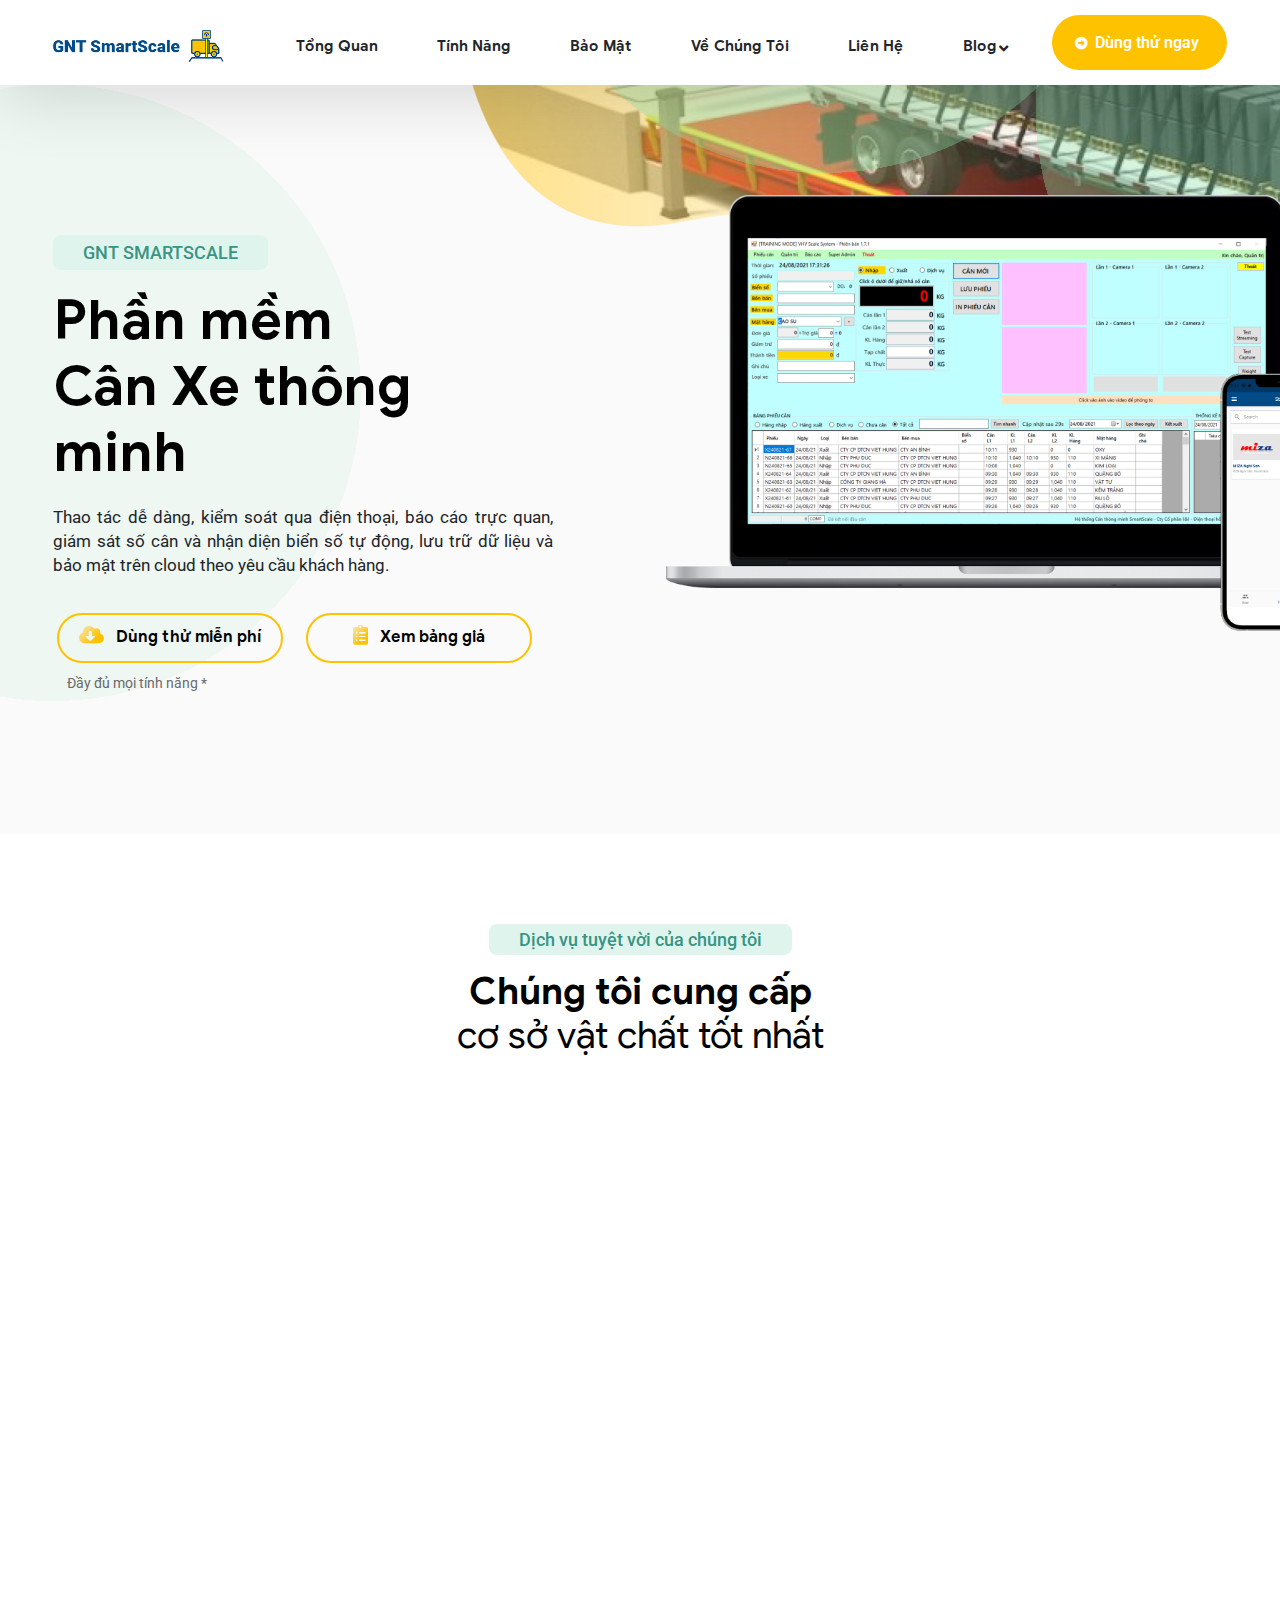
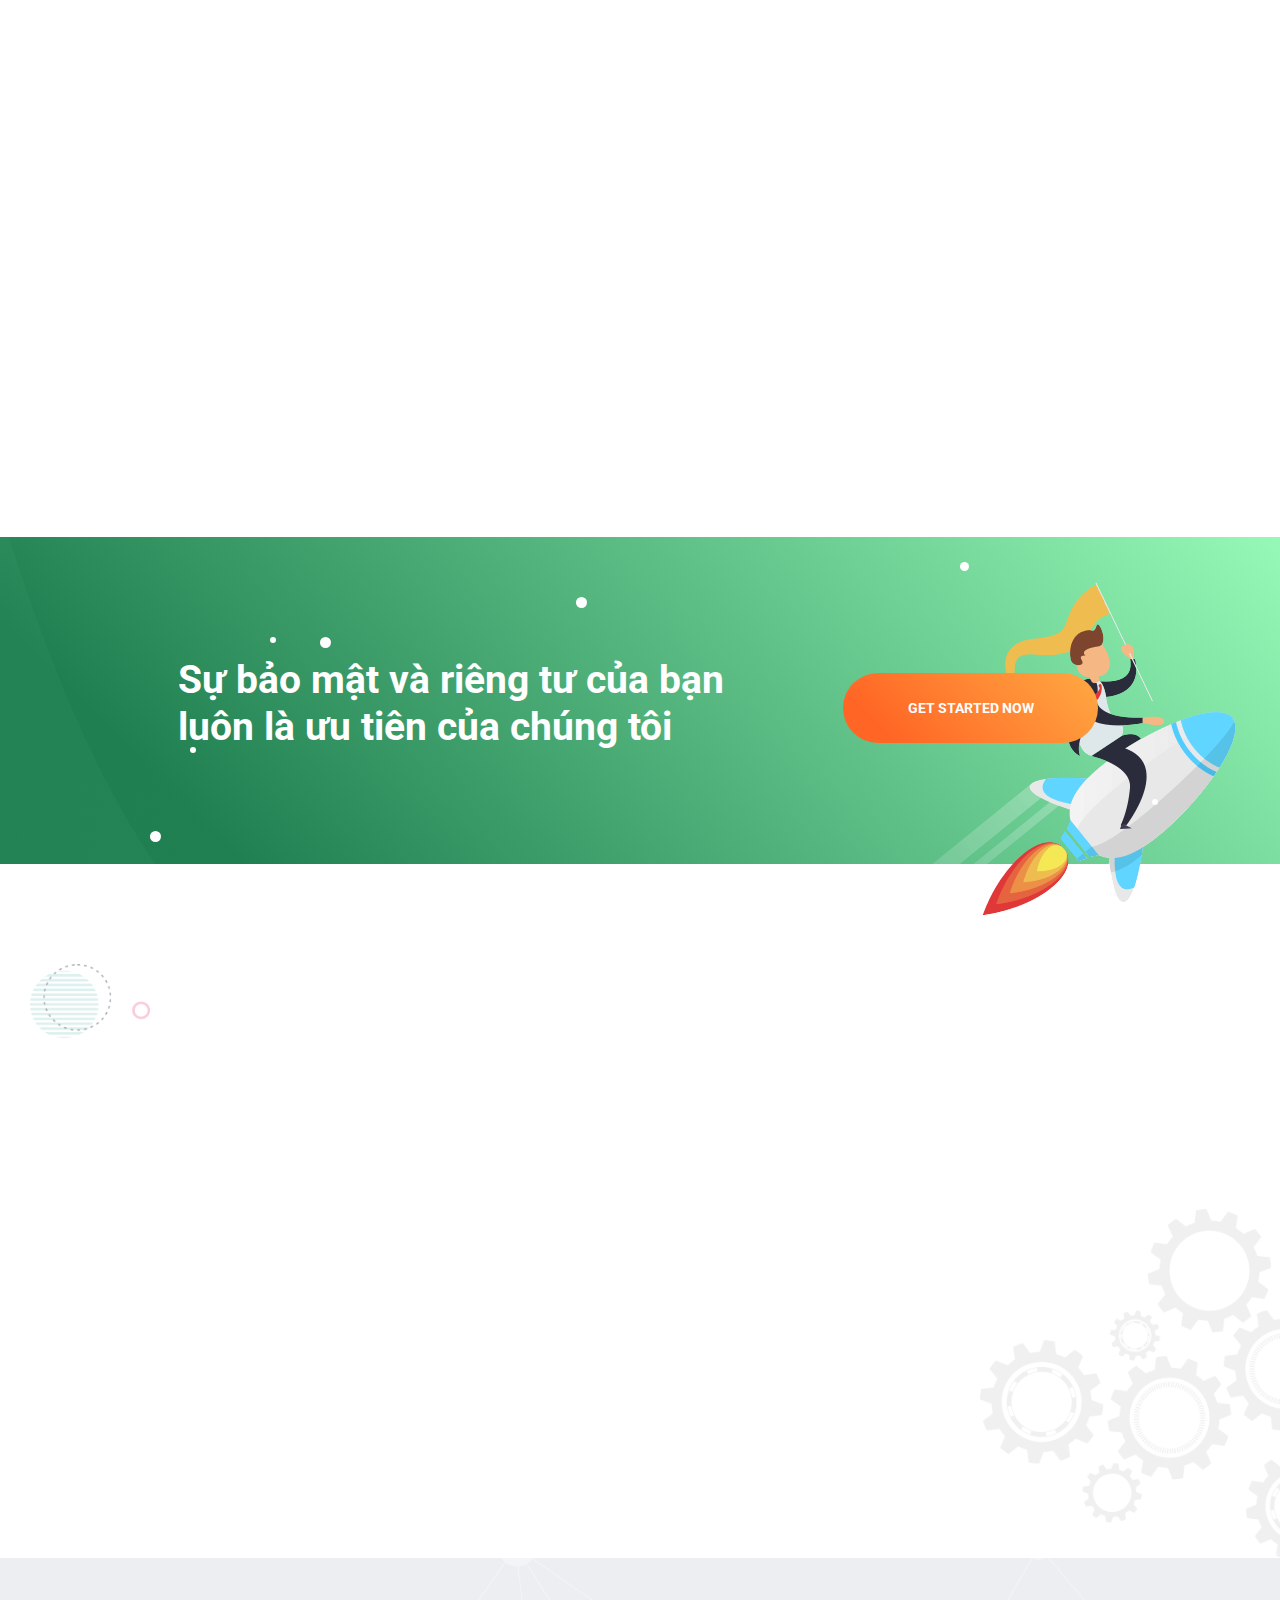
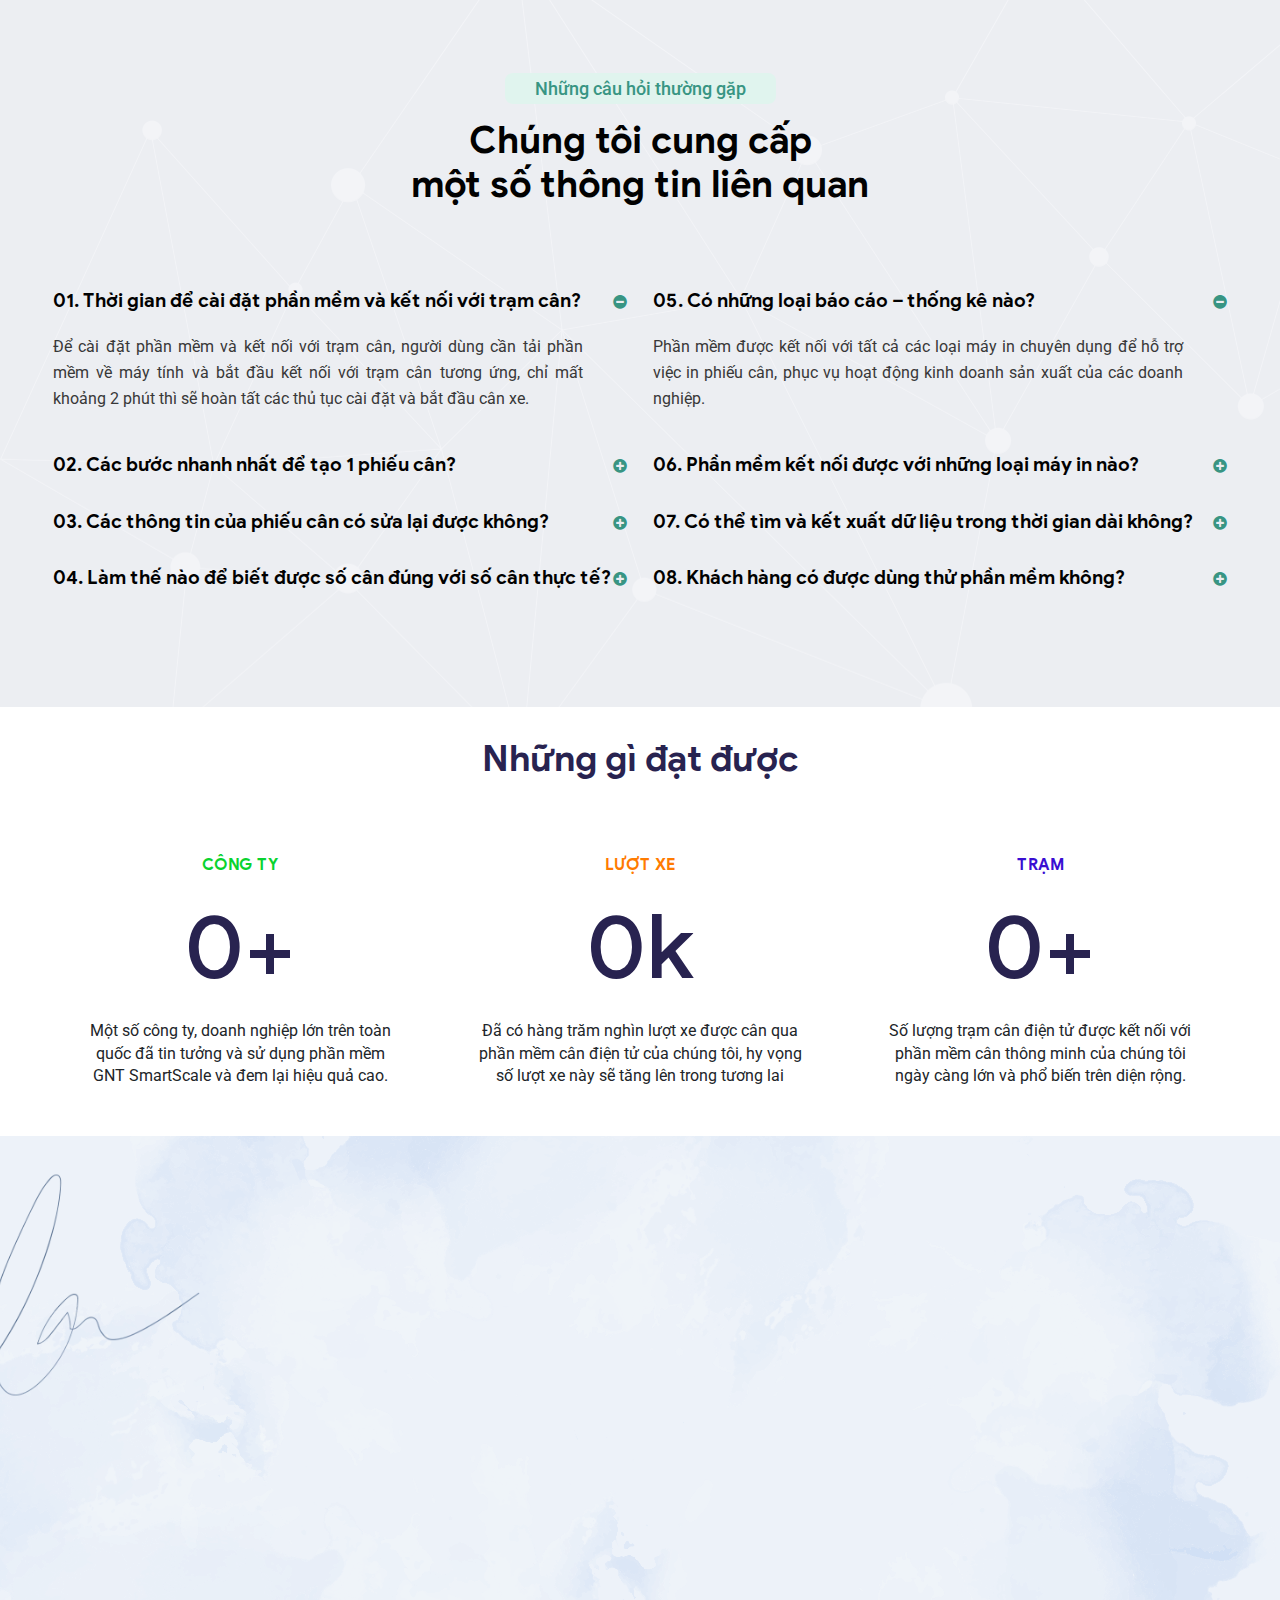
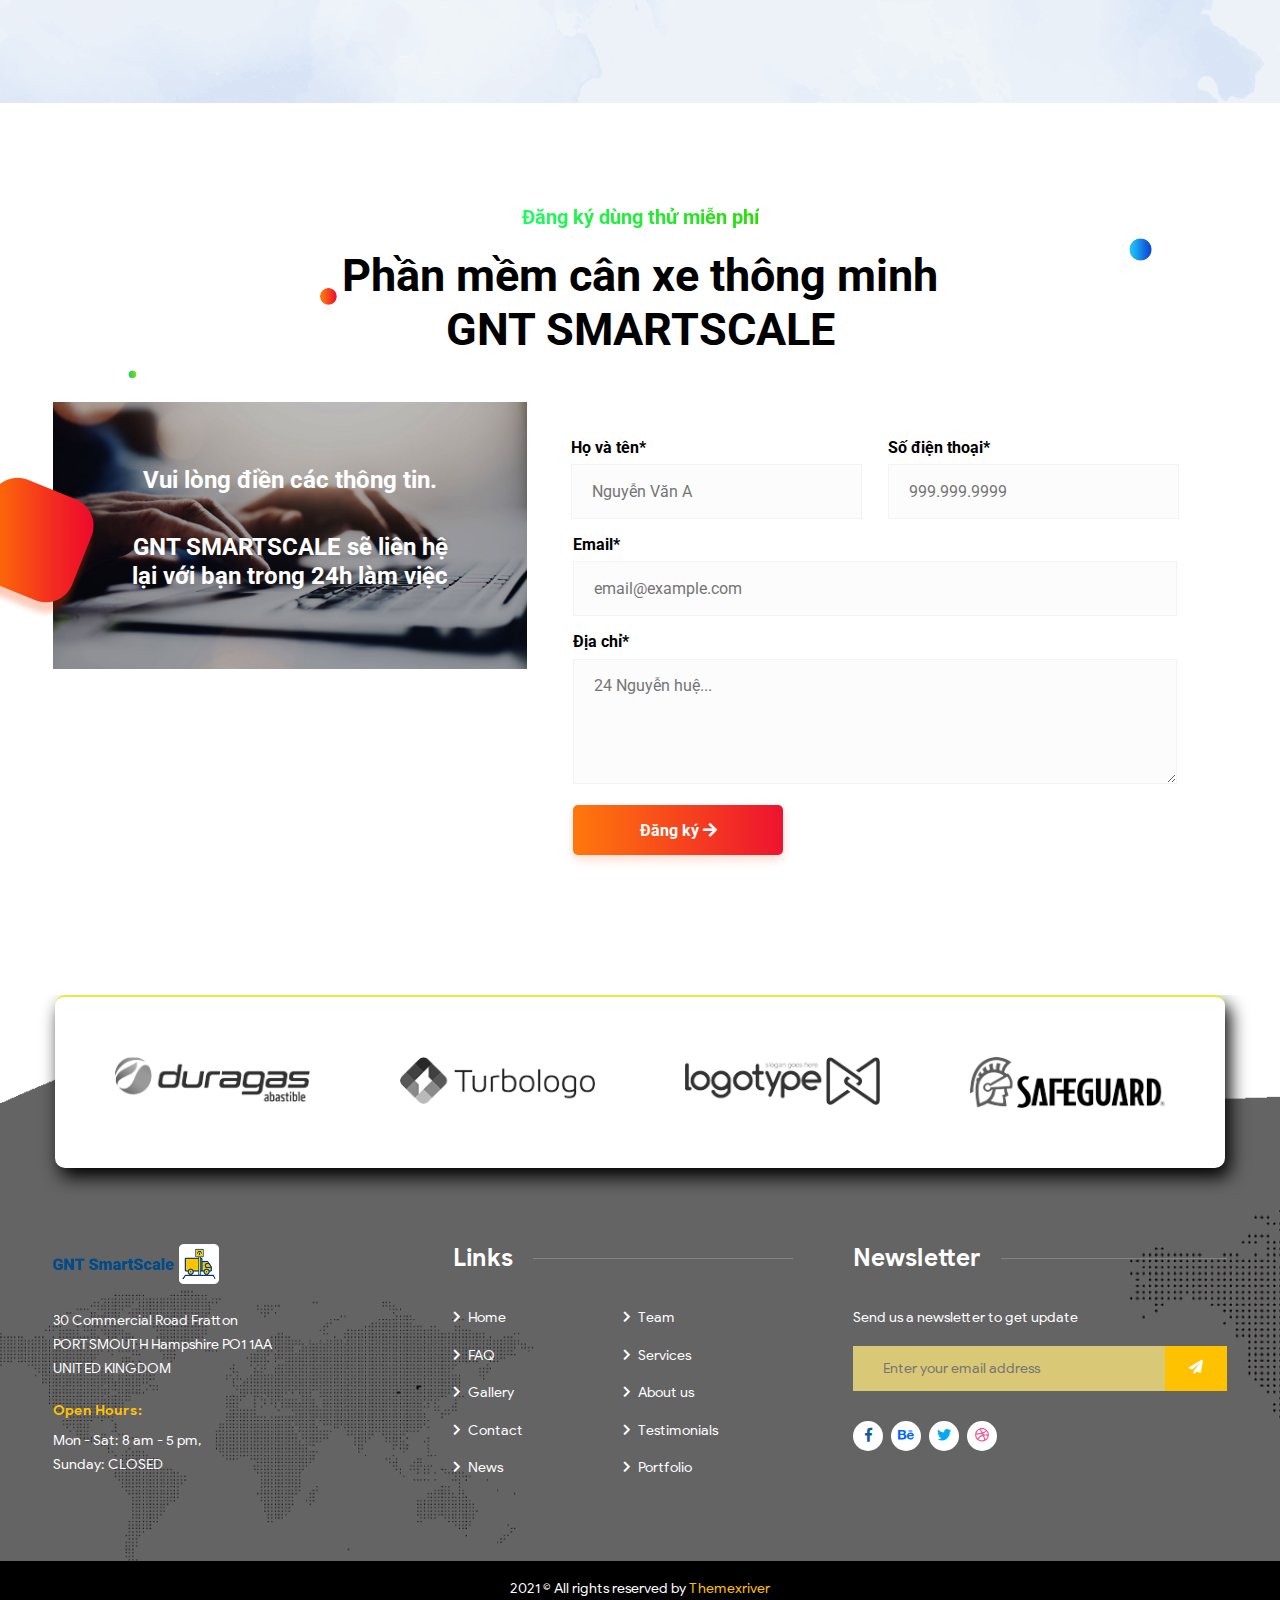
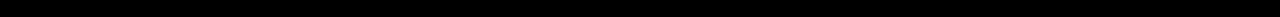
==== commit d4d07f09: "test" ====
--- a/index.html
+++ b/index.html
@@ -267,7 +267,7 @@
                         </div>
                         <div class="service_text_box saas2-headline pera-content">
                             <h3>Tích hợp RFID</h3>
-                            <p>Phần mềm đã tích hợp được công nghệ RFID trong hệ thống, giúp giảm thiểu công việc của con người và giảm các sai sót. </p>
+                            <p>Phần mềm đã tích hợp đượcc công nghệ RFID trong hệ thống, giúp giảm thiểu công việc của con người và giảm các sai sót. </p>
                         </div>
                     </div>
                 </div>
--- a/assets/css/style.css
+++ b/assets/css/style.css
@@ -17705,6 +17705,7 @@
 /*Partner area*/
 /*----------------------------------------------------*/
 .smm-partner-section {
+  padding-bottom: 28px;
 }
 .smm-partner-section .smm-partner-wrapper {
   z-index: 5;
@@ -17712,6 +17713,11 @@
   background-color: #fff;
   border-top: 2px solid #e7ea3f;
   box-shadow: 0px 10px 20px 0px rgba(0, 0, 0, 0.02);
+  border-radius: 10px;
+  box-shadow: 5px 9px 18px #000000;
+}
+.smm-partner-wrapper{
+ 
 }
 .smm-partner-section .smm-partner-slider .owl-nav {
   display: none;
